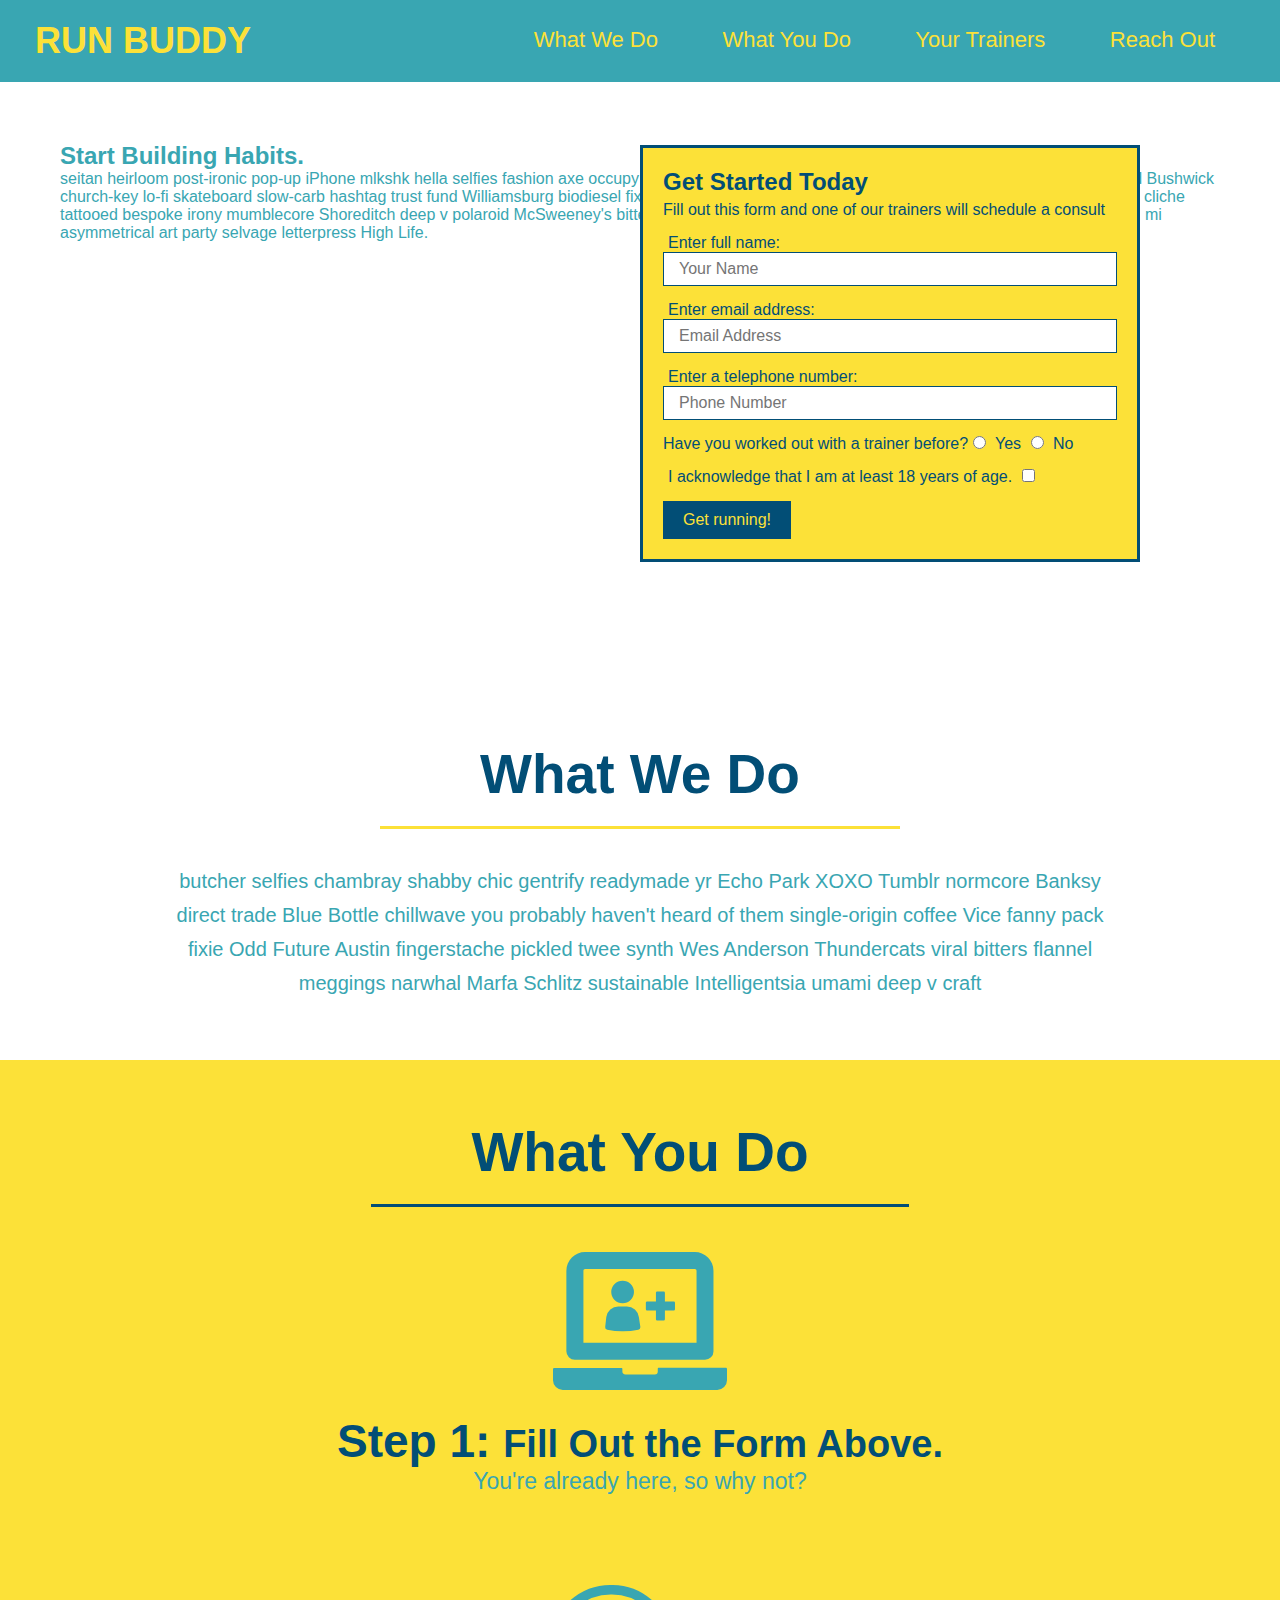
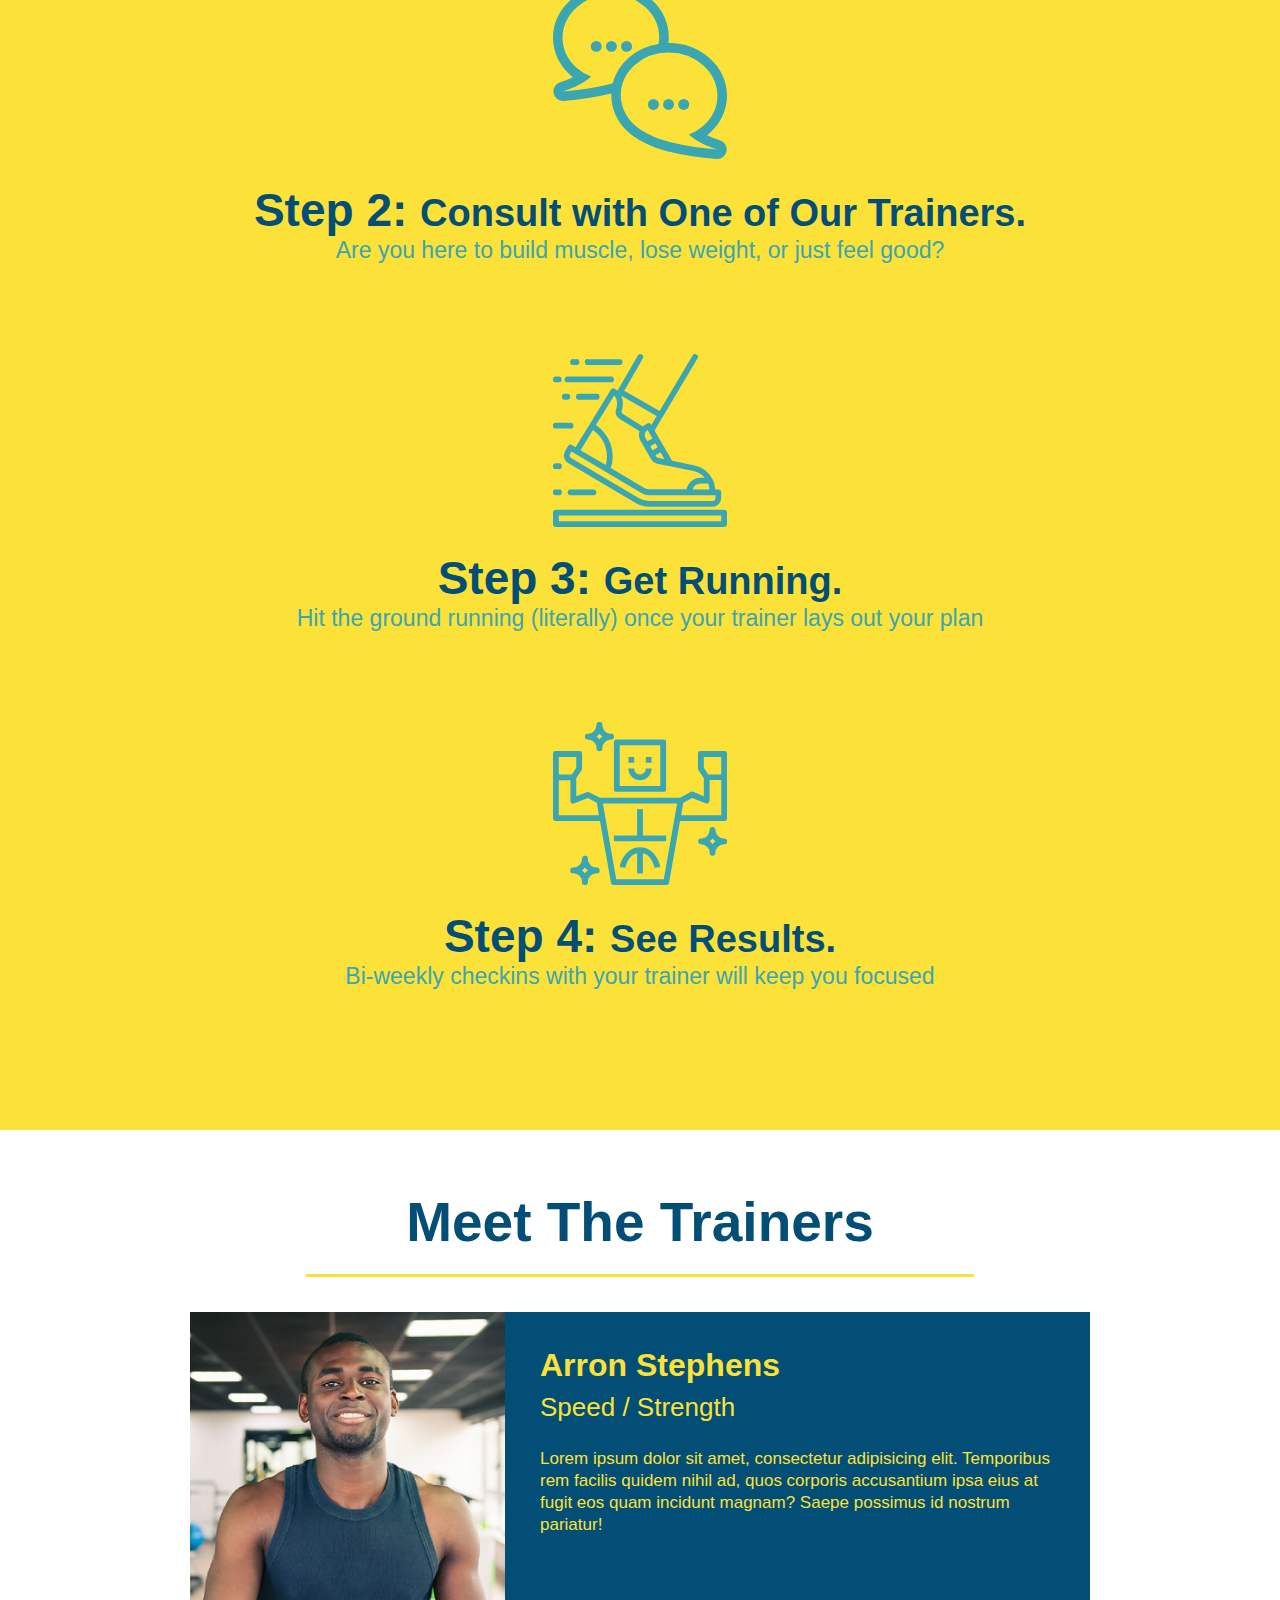
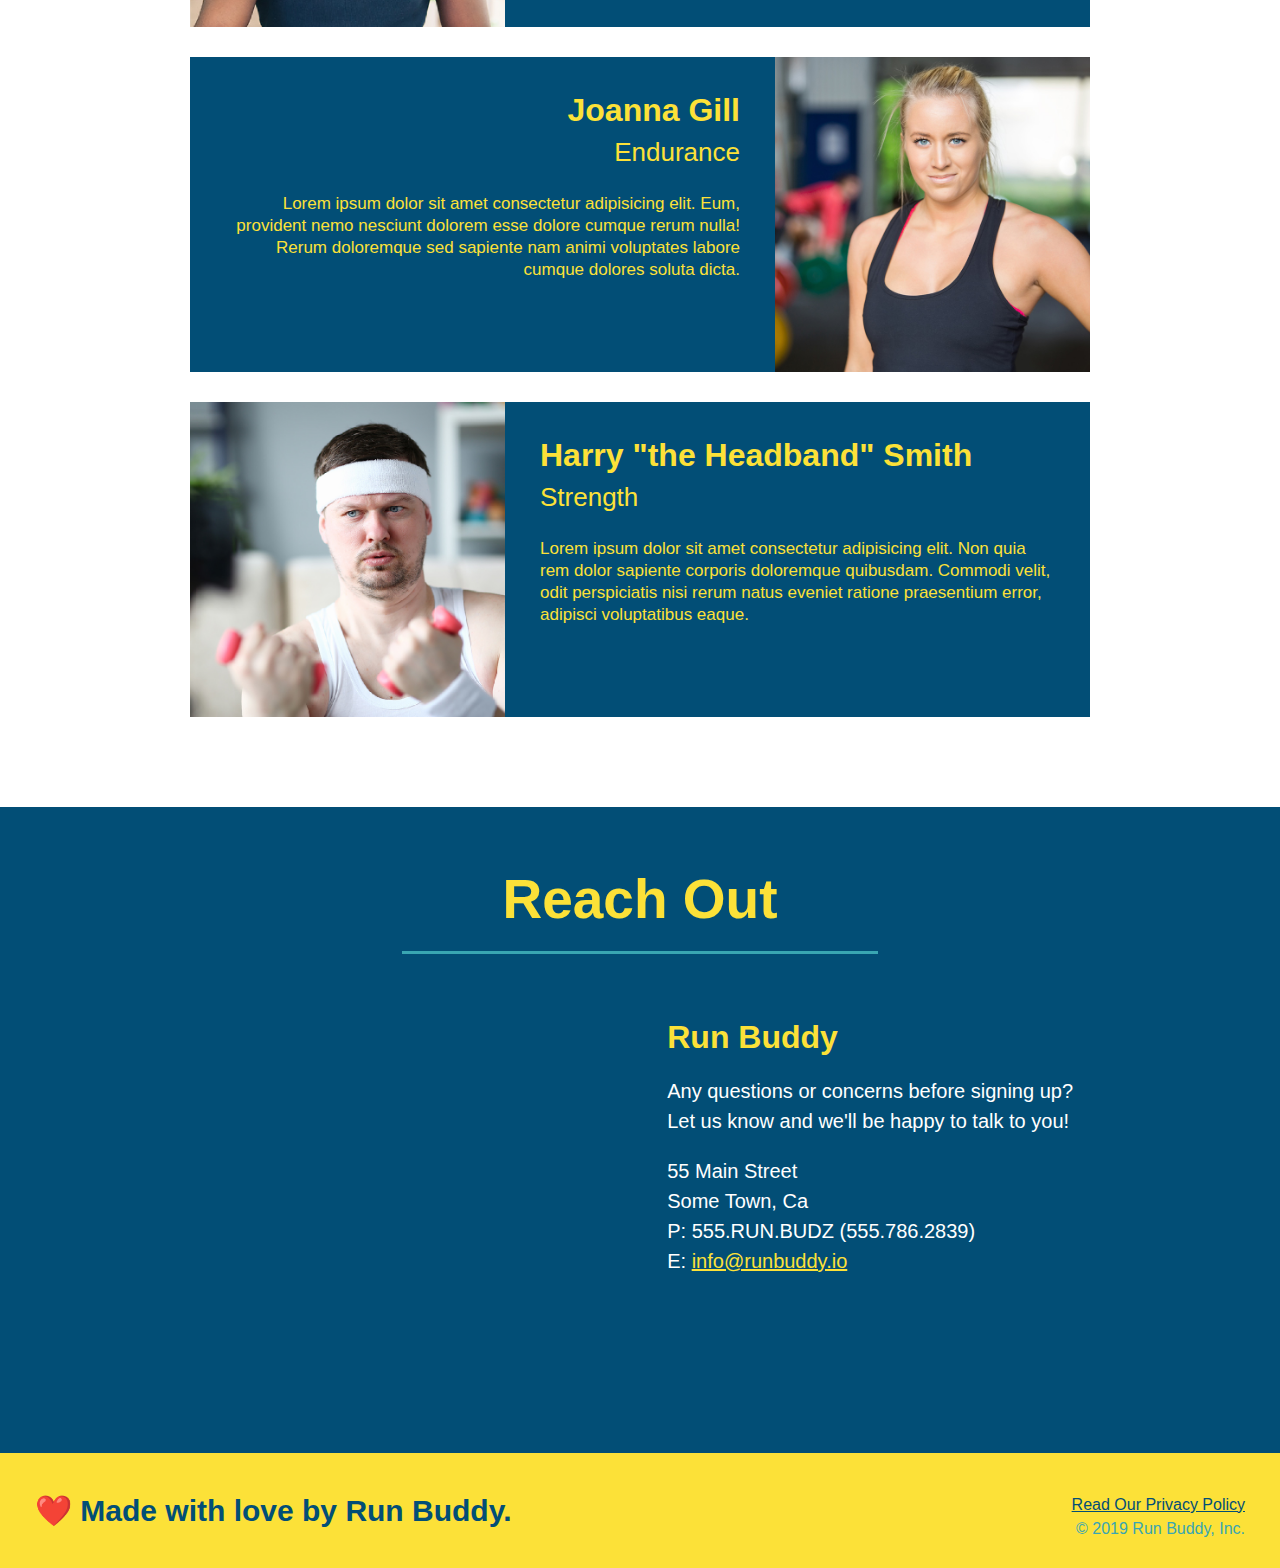
==== index.html @ 597c3895 "add content to hero, replace image" ====
<!DOCTYPE html>
<html lang="eng">
    <head>
        <meta charset="UTF-8" />
        <title>Run Buddy</title>
        <link rel="stylesheet" href="./assets/css/style.css"/>
    </head>
    <body>
        <!-- navigation -->
        <header>
        <h1> 
            <a href="/">RUN BUDDY</a>
        </h1>
        <nav>
            <!--Unordered list element-->
            <ul>
                <!--List item element-->
                <li>
                    <!--Anchor element-->
                    <a href="#what-we-do">What We Do</a>
                </li>
                <li>
                    <a href="#what-you-do">What You Do</a>
                </li>
                <li>
                    <a href="#your-trainers">Your Trainers</a>
                </li>
                <li>
                    <a href="#reach-out">Reach Out</a>
                </li>
            </ul>
        </nav>
        </header>

        <!-- hero/jumbotron -->
        <section class="hero">
            <div class="hero-cta">
                <h2>Start Building Habits.</h2>
                <p>
                  seitan heirloom post-ironic pop-up iPhone mlkshk hella selfies fashion axe occupy readymade put a bird on it messenger bag Wes Anderson Schlitz plaid Bushwick church-key lo-fi skateboard slow-carb hashtag trust fund Williamsburg biodiesel fixie farm-to-table 8-bit banjo XOXO Banksy chillwave bicycle rights retro cliche tattooed bespoke irony mumblecore Shoreditch deep v polaroid McSweeney's bitters cray gentrify tofu Marfa you probably haven't heard of them yr banh mi asymmetrical art party selvage letterpress High Life.
                </p>
            </div>
            <div class="hero-form">
                <h3>Get Started Today</h3>
                <p>Fill out this form and one of our trainers will schedule a consult</p>
                <!-- Add form element -->
                <form>
                    <label for="name">Enter full name:</label>
                    <input type="text" placeholder="Your Name" name="name" id="name" class="form-input"/>
                    
                    <label for="email">Enter email address:</label>
                    <input type="text" placeholder="Email Address" name="email" id="email" class="form-input"/>
                    
                    <label for="phone">Enter a telephone number:</label>
                    <input type="text" placeholder="Phone Number" name="phone" id="phone" class="form-input"/>
                    <p>
                        Have you worked out with a trainer before?
                        <input type="radio" name="trainer-confirm" id="trainer-yes"/>
                        <label for="trainer-yes">Yes</label>
                        
                        <input type="radio" name="trainer-confirm" id="trainer-no"/>
                        <label for="trainer-no">No</label>
                    </p>
                    <p>
                        <label for="checkbox">I acknowledge that I am at least 18 years of age.</label>
                        <input type="checkbox" name="age-confirm" id="checkbox"/>
                    </p>
                      <button type="submit">Get running!</button>
                </form>
            </div>
        </section>
        <!-- end hero -->

        <!-- "what we do" section -->
        <section id="what-we-do" class="intro">
            <h2 class="section-title primary-border">
                What We Do
            </h2>
            <p>
                butcher selfies chambray shabby chic gentrify readymade yr Echo Park XOXO Tumblr normcore Banksy direct trade Blue Bottle chillwave you probably haven't heard of them single-origin coffee Vice fanny pack fixie Odd Future Austin fingerstache pickled twee synth Wes Anderson Thundercats viral bitters flannel meggings narwhal Marfa Schlitz sustainable Intelligentsia umami deep v craft
            </p>
        </section>

        <!-- "what you do" section -->
        <section id="what-you-do" class="steps">
            <h2 class="section-title secodary-border">
                What You Do
            </h2>

            <div>
                <img src="./assets/images/01-04-svgs/step-1.svg" alt=""/>
                <h3>Step 1: <span>Fill Out the Form Above.</span></h3>
                <p>You're already here, so why not?</p>
            </div>

            <div>
                <img src="./assets/images/01-04-svgs/step-2.svg" alt=""/>
                <h3>Step 2: <span>Consult with One of Our Trainers.</span></h3>
                <p>Are you here to build muscle, lose weight, or just feel good?</p>
            </div>

            <div>
                <img src="./assets/images/01-04-svgs/step-3.svg" alt=""/>
                <h3>Step 3: <span>Get Running.</span></h3>
                <p>Hit the ground running (literally) once your trainer lays out your plan</p>
            </div>

            <div>
                <img src="./assets/images/01-04-svgs/step-4.svg" alt=""/>
                <h3>Step 4: <span>See Results.</span></h3>
                <p>Bi-weekly checkins with your trainer will keep you focused</p>
            </div>
        </section>

        <!-- "meet the trainers" section -->
        <section id="your-trainers" class="trainers">
            
            <h2 class="section-title primary-border">
                Meet The Trainers
            </h2>

            <!-- first trainer bio -->
            <article class="trainer">
                <img src="./assets/images/01-05-trainers/trainer-1.jpg" alt="Arron Stephens in his workout clothes, ready to pump iron" />
                <div class="trainer-bio text-left">
                    <h3>Arron Stephens</h3>
                    <h4>Speed / Strength</h4>
                    <p>
                        Lorem ipsum dolor sit amet, consectetur adipisicing elit. Temporibus rem facilis quidem nihil ad, quos corporis accusantium ipsa eius at fugit eos quam incidunt magnam? Saepe possimus id nostrum pariatur!
                    </p>
                </div>
            </article>

            <!-- second trainer bio-->
            <article class="trainer">
                <div class="trainer-bio text-right">
                    <h3>Joanna Gill</h3>
                    <h4>Endurance</h4>
                    <p>
                        Lorem ipsum dolor sit amet consectetur adipisicing elit. Eum, provident nemo nesciunt dolorem esse dolore cumque rerum nulla! Rerum doloremque sed sapiente nam animi voluptates labore cumque dolores soluta dicta.
                    </p>
                </div>
                <img src="./assets/images/01-05-trainers/trainer-2.jpg" alt="Joanna Gill cooling off after a workout" />
            </article>

            <!-- third trainer bio-->
            <article class="trainer">
                <img src="./assets/images/01-05-trainers/trainer-3.jpg" alt="Harry Smith wearing a headband and lifting comically small pink weights" />
                <div class="trainer-bio text-left">
                    <h3>Harry "the Headband" Smith</h3>
                    <h4>Strength</h4>
                    <p>
                        Lorem ipsum dolor sit amet consectetur adipisicing elit. Non quia rem dolor sapiente corporis doloremque quibusdam. Commodi velit, odit perspiciatis nisi rerum natus eveniet ratione praesentium error, adipisci voluptatibus eaque.
                    </p>
                </div>
            </article>

        </section>

        <!-- "reach out" section -->
        <section id="reach-out" class="contact">
            <h2 class="section-title secondary-border">Reach Out</h2>
            <div class="contact-info">
                <iframe 
                src="https://www.google.com/maps/embed?pb=!1m18!1m12!1m3!1d3265.8985116936888!2d-80.84143798516685!3d35.05927637143769!2m3!1f0!2f0!3f0!3m2!1i1024!2i768!4f13.1!3m3!1m2!1s0x88569d31c56a890f%3A0x2d25e551223af64e!2sCredit%20Karma%20Inc!5e0!3m2!1sen!2sus!4v1643428596920!5m2!1sen!2sus"
                style="border:0;"
                allowfullscreen="" 
                loading="lazy">
                </iframe>
            <div> 
                <h3>Run Buddy</h3>
                <p>
                    Any questions or concerns before signing up?
                    <br/>
                    Let us know and we'll be happy to talk to you!
                </p>
                <address>
                    55 Main Street <br/>
                    Some Town, Ca <br/>
                    P: 555.RUN.BUDZ (555.786.2839) <br/>
                    E: <a href="mailto:info@runbuddy.io">info@runbuddy.io</a>
                </address>
            </div>
            </div>
        </section>

        <!-- footer -->
        <footer>
            <h2>❤️ Made with love by Run Buddy.</h2>
            <div>
                <a href="./privacy-policy.html">Read Our Privacy Policy</a><br/>
                &copy; 2019 Run Buddy, Inc.
            </div>
        </footer>
        
    </body>
</html>
---- assets/css/style.css ----
* {
  margin: 0;
  padding: 0;
  box-sizing: border-box;
}

body {
  /* more on this crazy alphanumerical value in a minute! */
  color: #39a6b2;
  font-family: Helvetica, Arial, sans-serif;
}

/* apply styles to <header> */
header {
  padding: 20px 35px;
  background-color: #39a6b2;
}
header h1 {
  font-weight: bold;
  font-size: 36px;
  color: #fce138;
  margin: 0;
  display: inline;
}
header a {
  text-decoration: none;
  color: #fce138;
}
header nav {
  float: right;
  margin: 7px 0;
}
header nav ul li {
  display: inline;
}
header nav ul li a {
  margin: 0 30px;
  font-weight: lighter;
  font-size: 22px;
}

footer {
  background: #fce138;
  width: 100%;
  padding: 40px 35px;
}
footer h2 {
  display: inline;
  color: #024e76;
  font-size: 30px;
  margin: 0;
}
footer div {
  float: right;
  line-height: 1.5;
  text-align: right;
}
footer a {
  color: #024e76;
}

section {
  padding: 60px;
}

/* Hero Style Start */
.hero {
  background-image: url("/Users/alondrareyes/Desktop/DEVELOPER/projects/run-buddy/assets/images/hero-bg.jpeg");
  height: 600px;
  background-size: cover;
  background-position: center;
  position: relative;
}
/* Hero Style End */

.hero-form {
  border: 3px solid #024e76;
  background-color: #fce138;
  padding: 20px;
  width: 500px;
  color: #024e76;
  position: absolute;
  bottom: 120px;
  right: 140px;
}
.hero-form h3 {
  font-size: 24px;
  margin: 0;
}
.hero-form p {
  margin: 5px 0 15px 0;
}
.form-input {
  border: 1px solid #024e76;
  display: block;
  padding: 7px 15px;
  font-size: 16px;
  color: #024e76;
  width: 100%;
  margin-bottom: 15px;
}
.hero-form label {
  margin: 0 5px;
}
.hero-form button {
  color: #fce138;
  background-color: #024e76;
  border: none;
  padding: 10px 20px;
  font-size: 16px;
}

.intro {
  text-align: center;
}
.intro p {
  line-height: 1.7;
  color: #39a6b2;
  width: 80%;
  font-size: 20px;
  margin: 0 auto;
}

.steps {
  text-align: center;
  background: #fce138;
}
.steps div {
  margin-bottom: 80px;
}
.steps img {
  width: 15%;
  margin: 10px 0;
}
.steps h3 {
  color: #024e76;
  font-size:46px;
  margin-top: 10px;
}
.steps p {
  color: #39a6b2;
  font-size: 23px;
}
.steps span {
  font-size: 38px;
}

.section-title {
  font-size: 55px;
  color: #024e76;
  margin-bottom: 35px;
  padding: 0 100px 20px 100px;
  display: inline-block;
  border-bottom: 3px solid;
}
.primary-border {
  border-color: #fce138;
}
.secondary-border {
  border-color: #39a6b2;
}

.trainers {
  text-align: center;
}
.trainer {
  width: 900px;
  margin: 0 auto 30px auto;
  background: #024e76;
  color: #fce138;
  overflow: auto;
}
.trainer img {
  width: 35%;
  float: left;
}
.trainer-bio {
  padding: 35px;
  float: left;
  width: 65%;
}
.trainer-bio h3 {
  font-size: 32px;
  margin-bottom: 8px;
}
.trainer-bio h4 {
  font-weight: lighter;
  font-size: 26px;
  margin-bottom: 25px;
}
.trainer-bio p {
  font-size: 17px;
  line-height: 1.3;
}

/* Reach out Styles Start */
.contact {
  text-align: center;
  background: #024e76;
}
.contact h2 {
  color: #fce138;
}
.contact-info iframe {
  width: 400px;
  height: 400px;
}
.contact-info div {
  width: 410px;
  display: inline-block;
  vertical-align: top;
  text-align: left;
  margin: 30px 0 0 60px;
  color: white;
}
.contact-info h3 {
  color: #fce138;
  font-size: 32px;
}
.contact-info p, 
.contact-info address {
  margin: 20px 0;
  line-height: 1.5;
  font-size: 20px;
  font-style: normal;
}
.contact-info a {
  color: #fce138;
}
/* Reach out styles end */

.text-left {
  text-align: left;
}
.text-right {
  text-align: right;
}
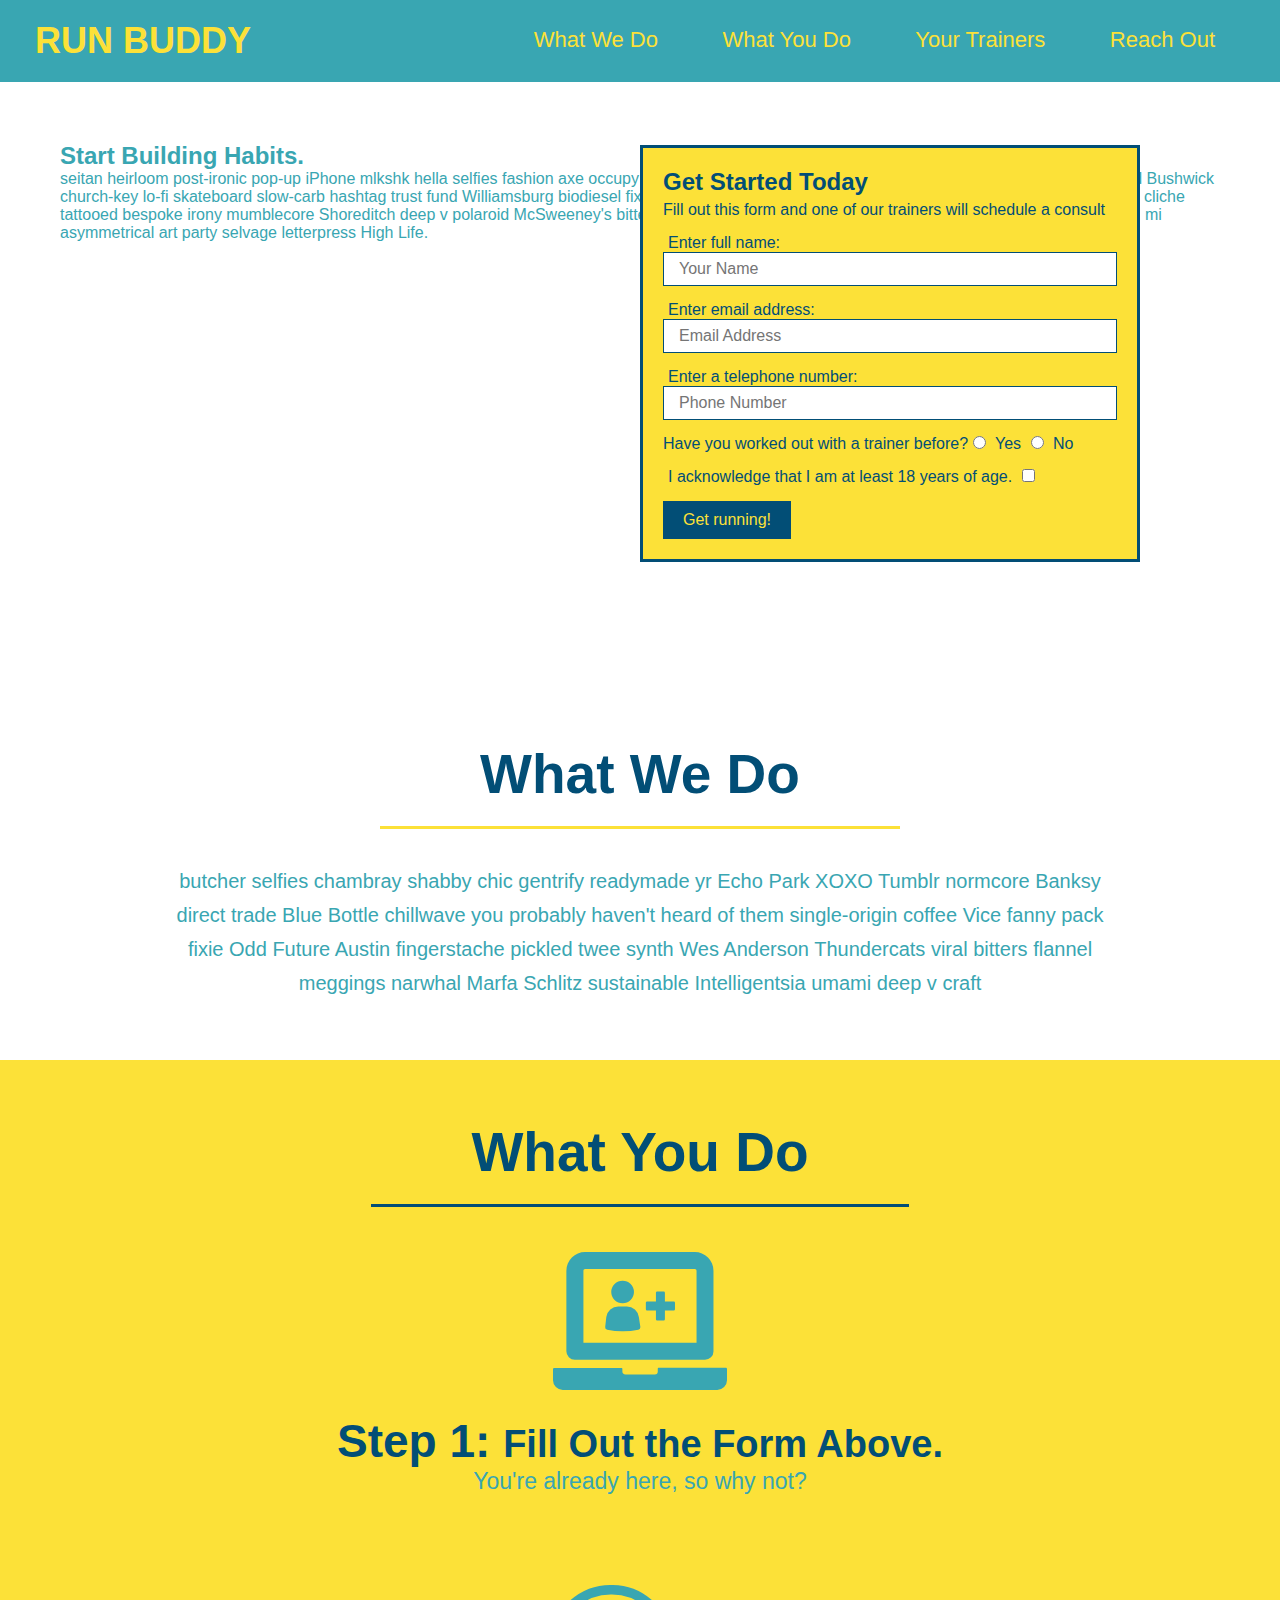
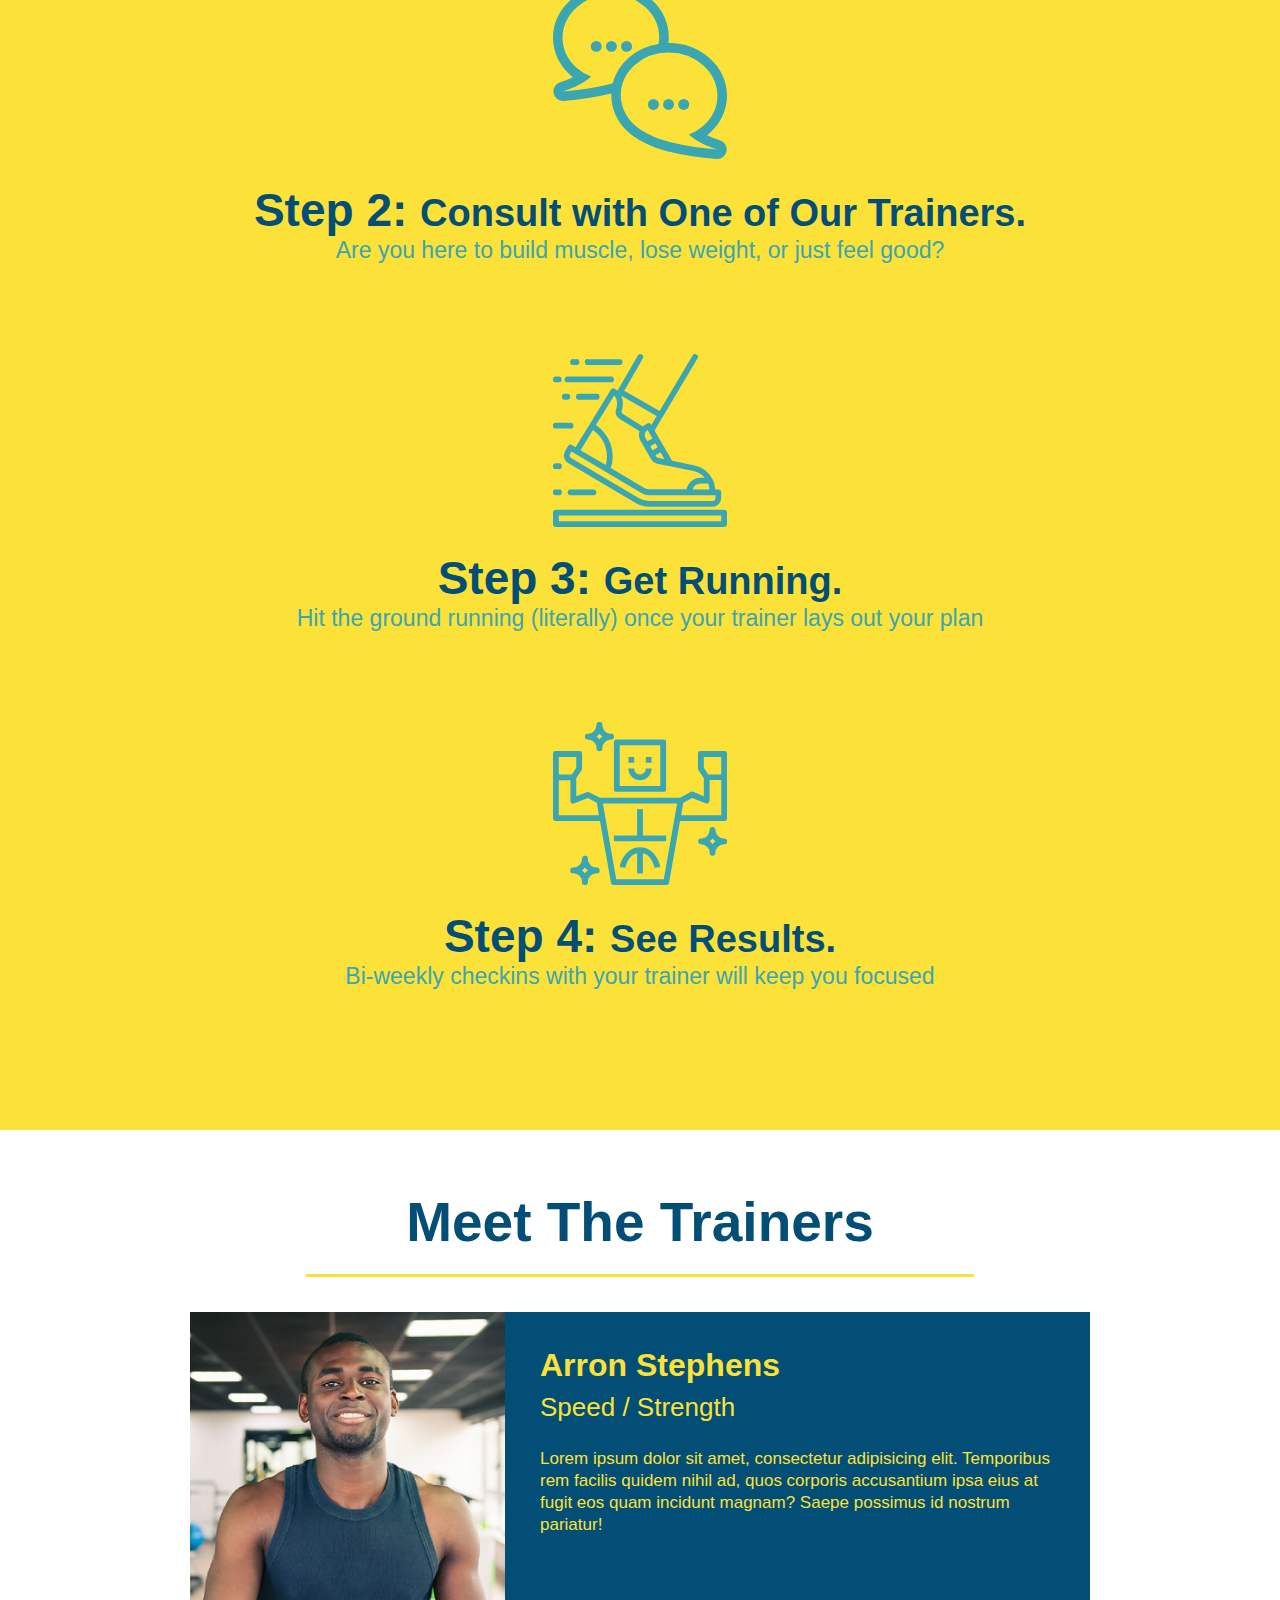
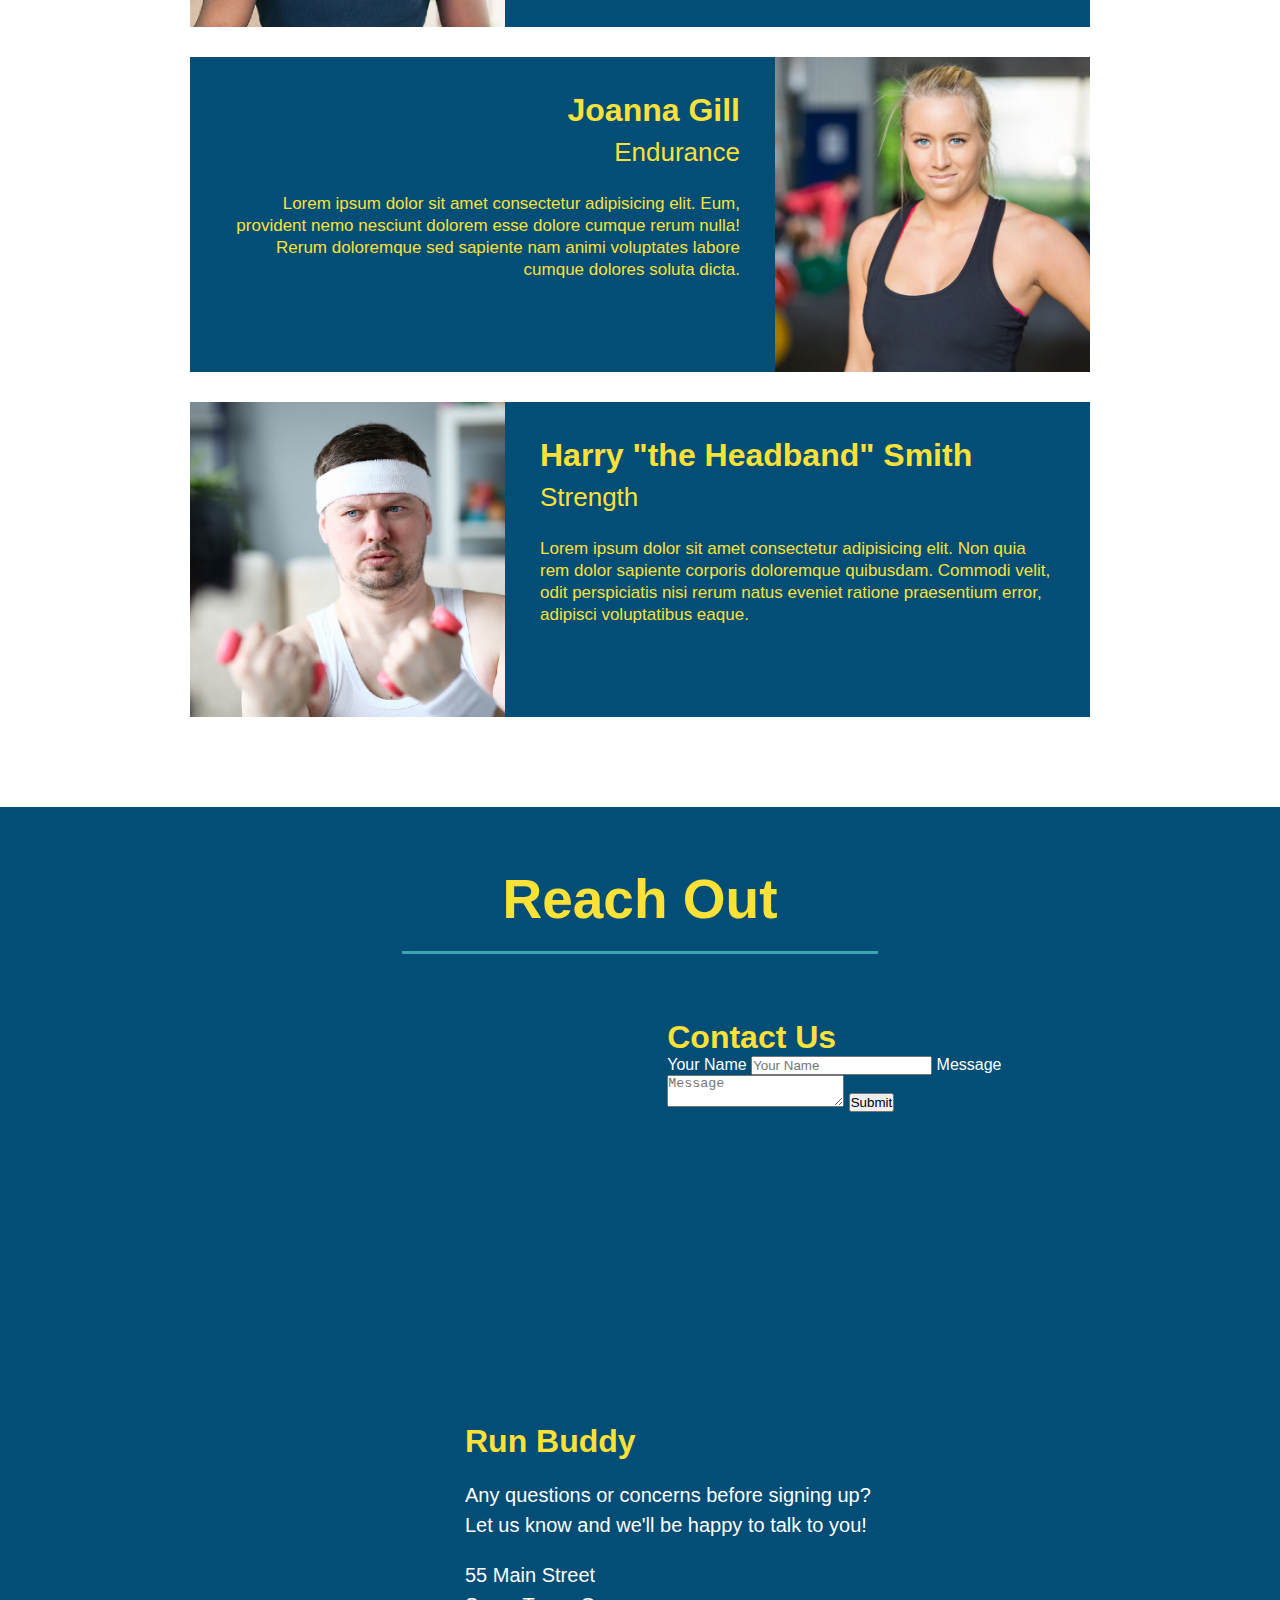
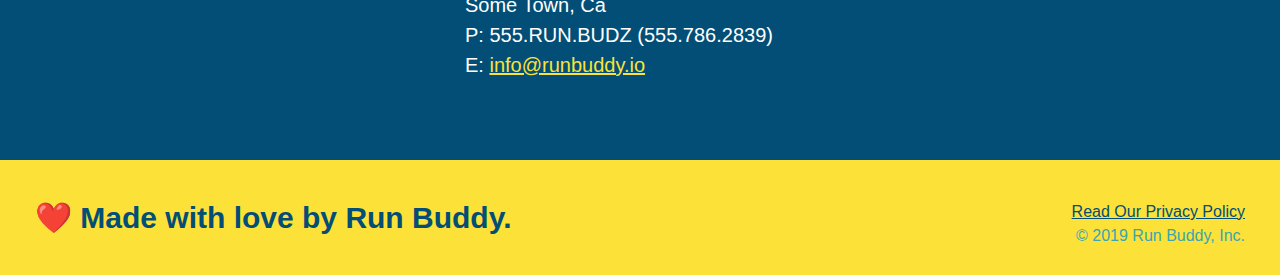
==== commit 23419636: "add contact form" ====
--- a/index.html
+++ b/index.html
@@ -167,6 +167,18 @@
                 allowfullscreen="" 
                 loading="lazy">
                 </iframe>
+                <div class="contact-form">
+                    <h3>Contact Us</h3>
+                    <form>
+                       <label for="contact-name">Your Name</label>
+                       <input type="text" id="contact-name" placeholder="Your Name" />
+                  
+                       <label for="contact-message">Message</label>
+                       <textarea id="contact-message" placeholder="Message"></textarea>
+                  
+                       <button type="submit">Submit</button>
+                      </form>
+                </div>
             <div> 
                 <h3>Run Buddy</h3>
                 <p>
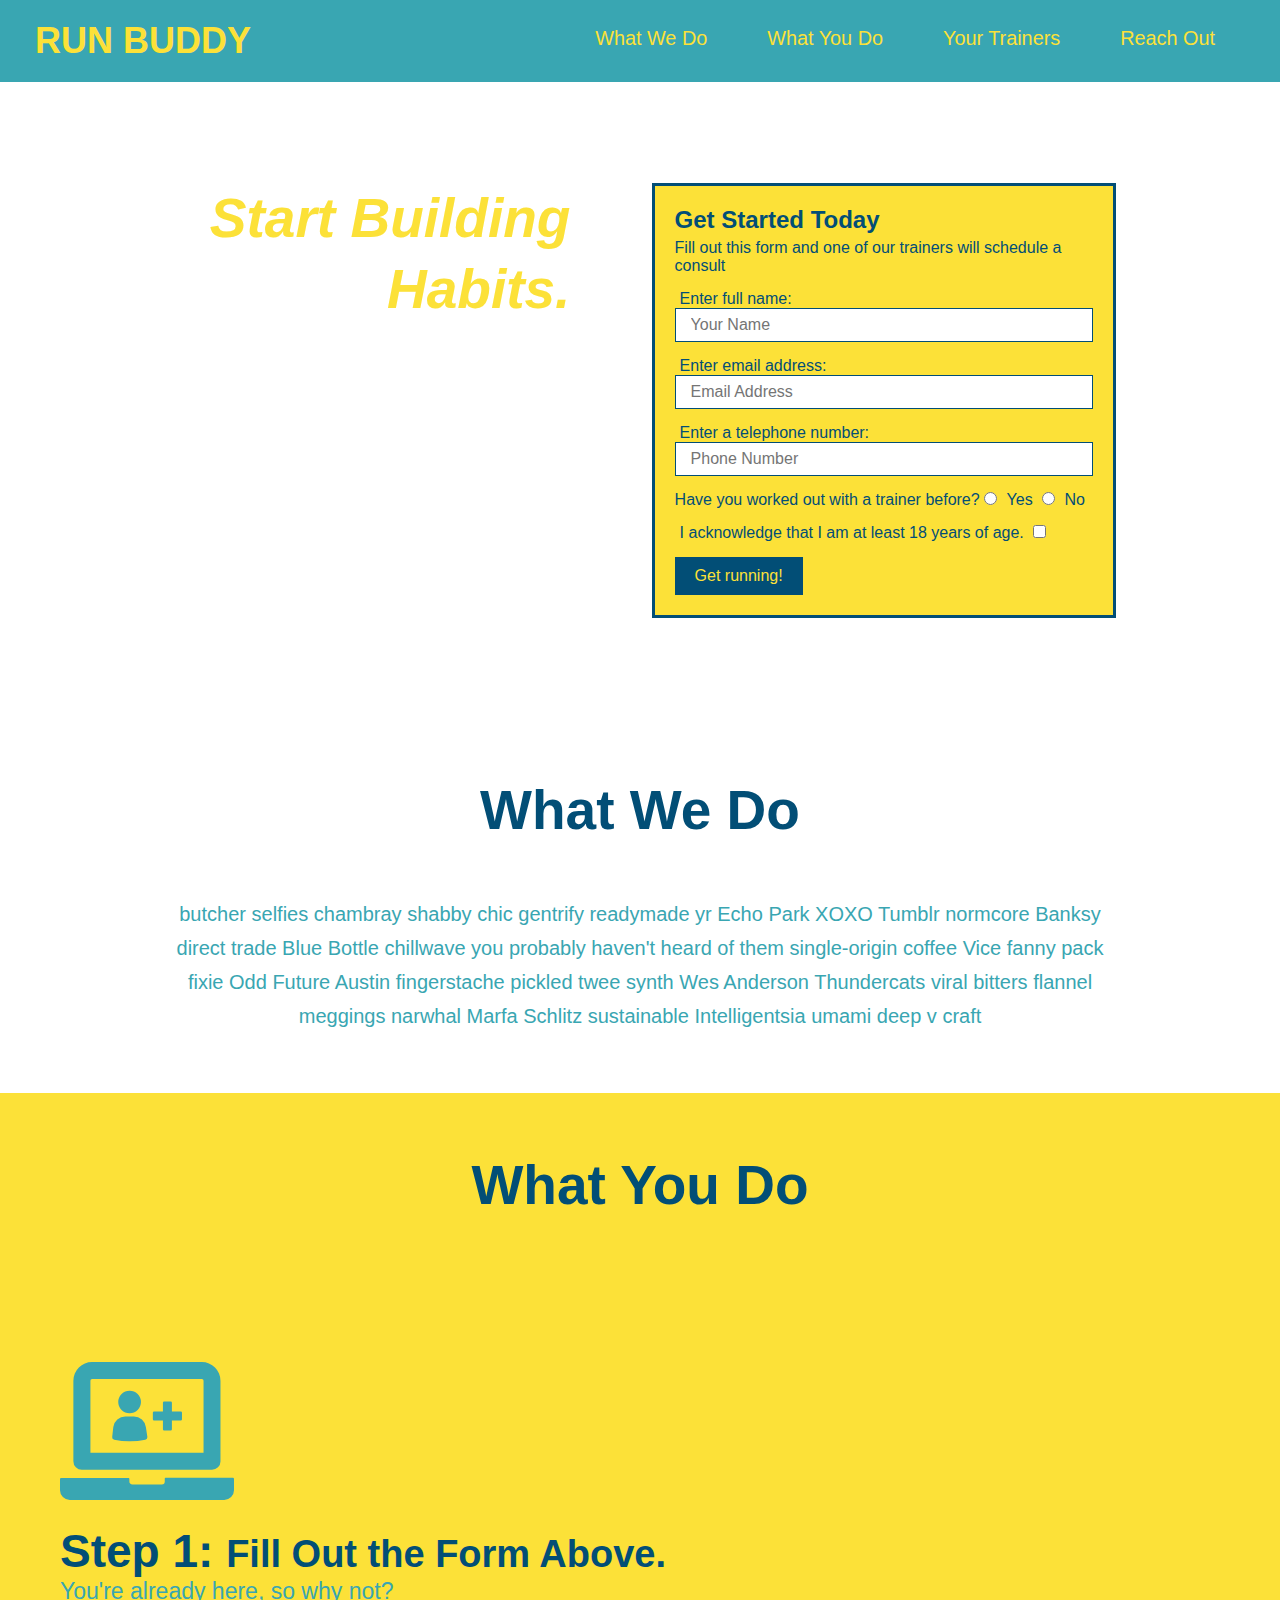
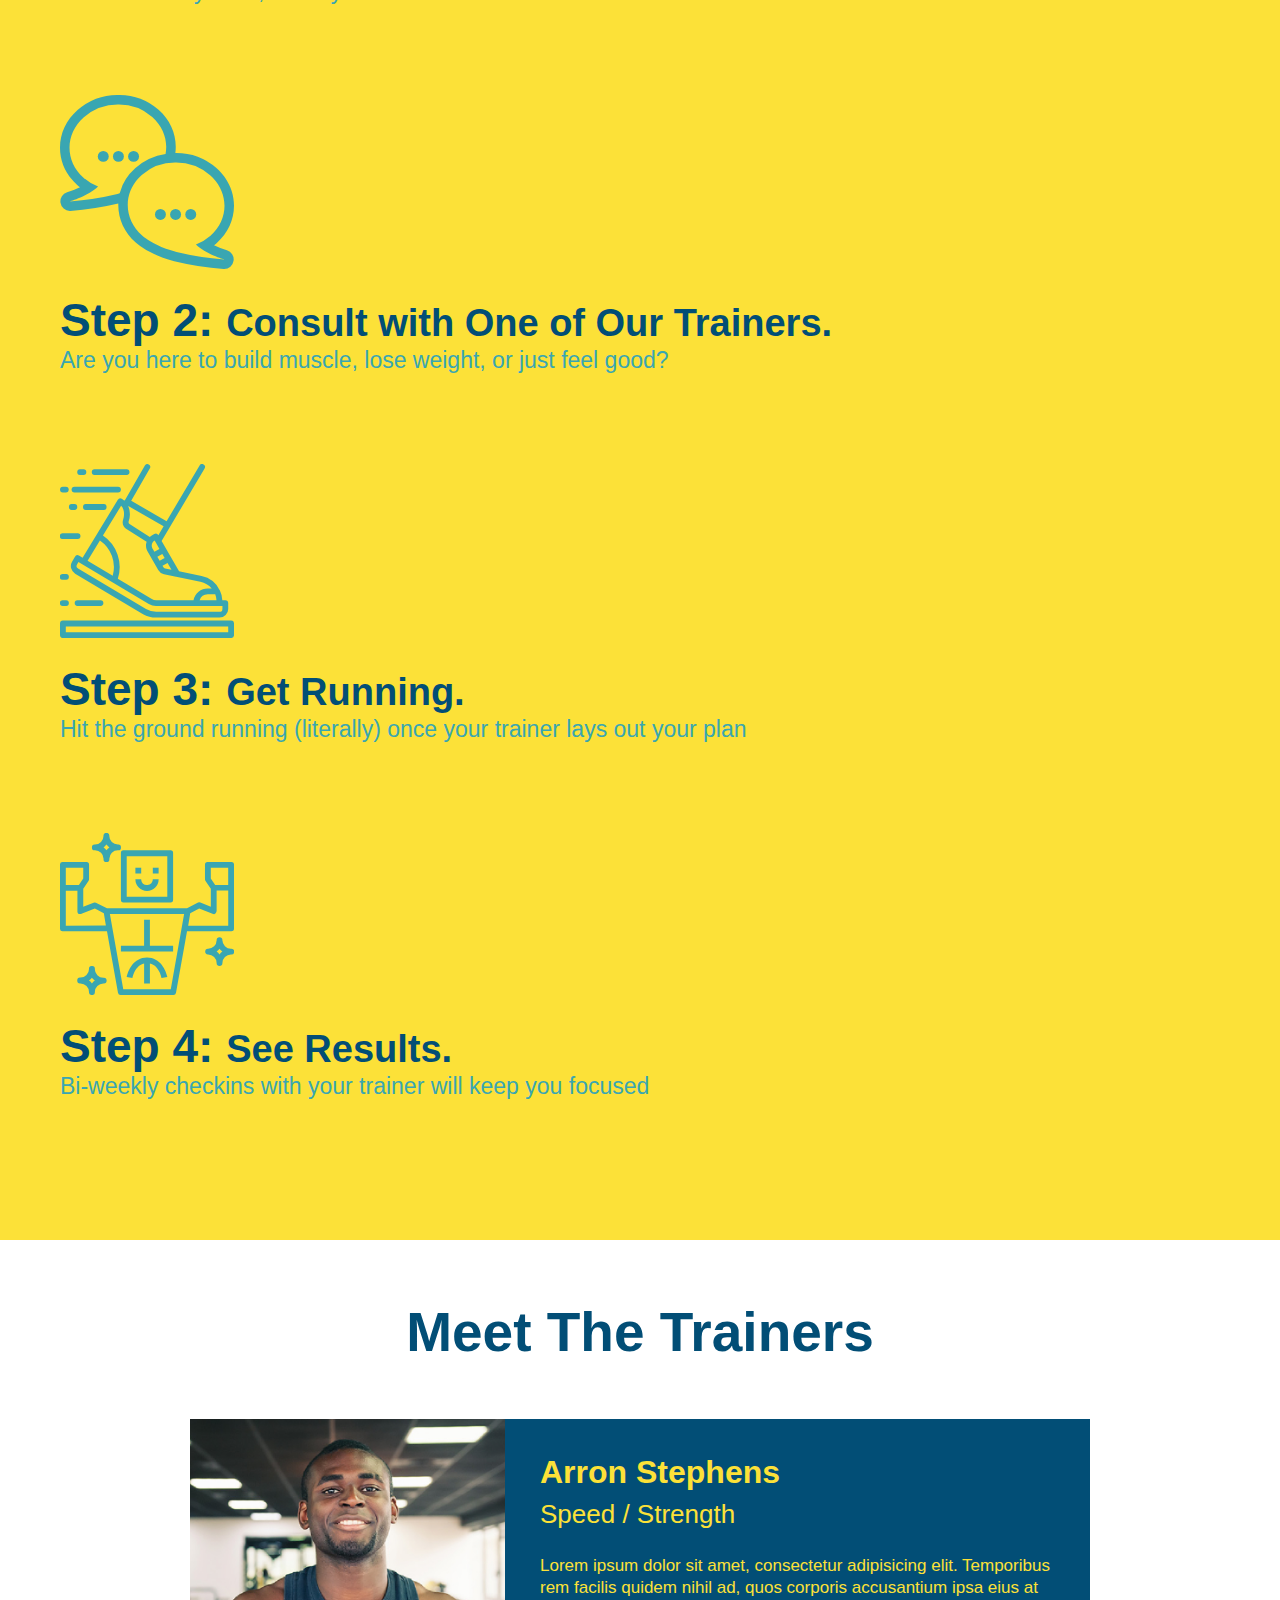
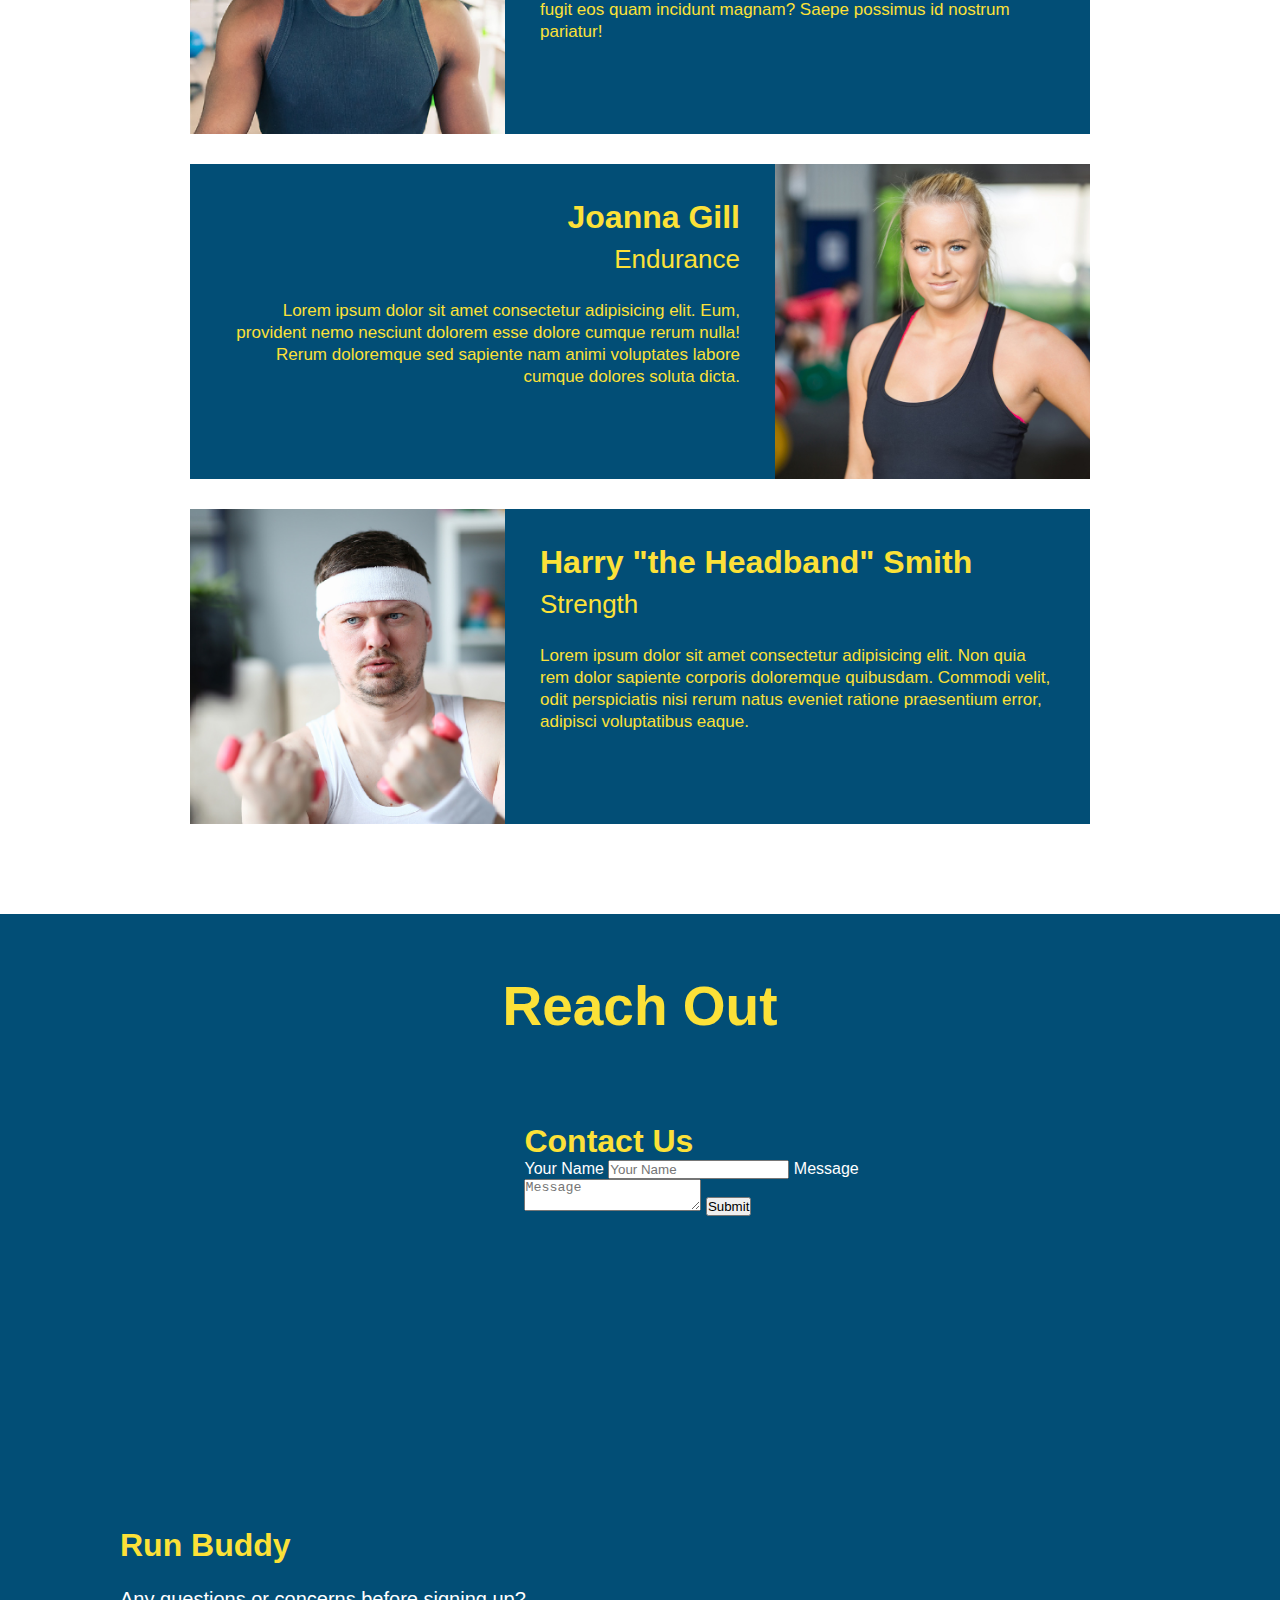
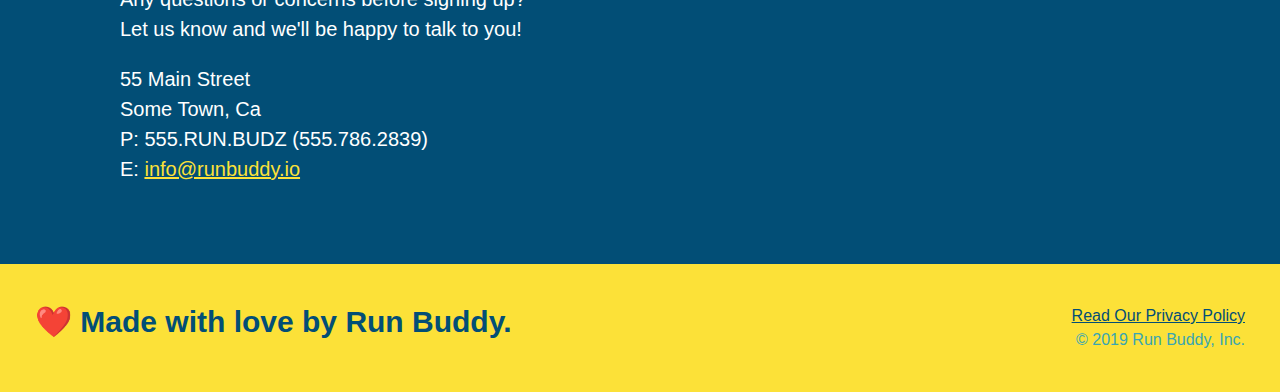
==== commit 82b57501: "add flexbox to What We Do section" ====
--- a/index.html
+++ b/index.html
@@ -73,19 +73,28 @@
 
         <!-- "what we do" section -->
         <section id="what-we-do" class="intro">
-            <h2 class="section-title primary-border">
-                What We Do
-            </h2>
-            <p>
-                butcher selfies chambray shabby chic gentrify readymade yr Echo Park XOXO Tumblr normcore Banksy direct trade Blue Bottle chillwave you probably haven't heard of them single-origin coffee Vice fanny pack fixie Odd Future Austin fingerstache pickled twee synth Wes Anderson Thundercats viral bitters flannel meggings narwhal Marfa Schlitz sustainable Intelligentsia umami deep v craft
-            </p>
+            <!-- Wrap every h2 with a class of "section-title" in this div! -->
+            <div class="flex-row">
+                <h2 class="section-title primary-border">
+                    What We Do
+                </h2>
+            </div>
+
+            <div class="flex-row">
+                <p>
+                 butcher selfies chambray shabby chic gentrify readymade yr Echo Park XOXO Tumblr normcore Banksy direct trade Blue Bottle chillwave you probably haven't heard of them single-origin coffee Vice fanny pack fixie Odd Future Austin fingerstache pickled twee synth Wes Anderson Thundercats viral bitters flannel meggings narwhal Marfa Schlitz sustainable Intelligentsia umami deep v craft
+                </p>
+            </div>    
         </section>
 
         <!-- "what you do" section -->
         <section id="what-you-do" class="steps">
-            <h2 class="section-title secodary-border">
-                What You Do
-            </h2>
+            <!-- Wrap every h2 with a class of "section-title" in this div! -->
+            <div class="flex-row">
+                <h2 class="section-title secodary-border">
+                    What You Do
+                </h2>
+            </div>
 
             <div>
                 <img src="./assets/images/01-04-svgs/step-1.svg" alt=""/>
@@ -114,10 +123,12 @@
 
         <!-- "meet the trainers" section -->
         <section id="your-trainers" class="trainers">
-            
-            <h2 class="section-title primary-border">
-                Meet The Trainers
-            </h2>
+            <!-- Wrap every h2 with a class of "section-title" in this div! -->
+            <div class="flex-row">
+                <h2 class="section-title primary-border">
+                    Meet The Trainers
+                </h2>
+            </div>
 
             <!-- first trainer bio -->
             <article class="trainer">
--- a/assets/css/style.css
+++ b/assets/css/style.css
@@ -14,44 +14,50 @@
 header {
   padding: 20px 35px;
   background-color: #39a6b2;
+  display: flex;
+  justify-content: space-between;
+  flex-wrap:wrap;
 }
 header h1 {
   font-weight: bold;
   font-size: 36px;
   color: #fce138;
   margin: 0;
-  display: inline;
 }
 header a {
   text-decoration: none;
   color: #fce138;
 }
 header nav {
-  float: right;
   margin: 7px 0;
 }
-header nav ul li {
-  display: inline;
+header nav ul {
+  display: flex;
+  flex-wrap: wrap;
+  justify-content: space-between;
+  align-items: center;
+  list-style: none;
 }
 header nav ul li a {
   margin: 0 30px;
   font-weight: lighter;
-  font-size: 22px;
+  font-size: 1.55vw;
 }
 
 footer {
   background: #fce138;
   width: 100%;
   padding: 40px 35px;
+  display: flex;
+  justify-content: space-between;
+  flex-wrap: wrap;
 }
 footer h2 {
-  display: inline;
   color: #024e76;
   font-size: 30px;
   margin: 0;
 }
 footer div {
-  float: right;
   line-height: 1.5;
   text-align: right;
 }
@@ -66,22 +72,34 @@
 /* Hero Style Start */
 .hero {
   background-image: url("/Users/alondrareyes/Desktop/DEVELOPER/projects/run-buddy/assets/images/hero-bg.jpeg");
-  height: 600px;
   background-size: cover;
   background-position: center;
-  position: relative;
+  display: flex;
+  justify-content: center;
+  flex-wrap: wrap;
 }
 /* Hero Style End */
 
+.hero-cta {
+  width: 35%;
+  text-align: right;
+  margin: 3.5%;
+  color: #fff;
+  font-size: 18px;
+  line-height: 1.3;
+}
+.hero-cta h2 {
+  font-style: italic;
+  font-size: 55px;
+  color: #fce138;
+}
 .hero-form {
   border: 3px solid #024e76;
   background-color: #fce138;
   padding: 20px;
-  width: 500px;
-  color: #024e76;
-  position: absolute;
-  bottom: 120px;
-  right: 140px;
+  color: #024e76;
+  width: 40%;
+  margin: 3.5%;
 }
 .hero-form h3 {
   font-size: 24px;
@@ -110,19 +128,16 @@
   font-size: 16px;
 }
 
-.intro {
-  text-align: center;
-}
 .intro p {
   line-height: 1.7;
   color: #39a6b2;
   width: 80%;
   font-size: 20px;
   margin: 0 auto;
+  text-align: center;
 }
 
 .steps {
-  text-align: center;
   background: #fce138;
 }
 .steps div {
@@ -149,9 +164,10 @@
   font-size: 55px;
   color: #024e76;
   margin-bottom: 35px;
-  padding: 0 100px 20px 100px;
-  display: inline-block;
-  border-bottom: 3px solid;
+  padding-bottom: 20px;
+  text-align: center;
+  margin: 0 auto 35px auto;
+  width: 50%;
 }
 .primary-border {
   border-color: #fce138;
@@ -161,7 +177,7 @@
 }
 
 .trainers {
-  text-align: center;
+
 }
 .trainer {
   width: 900px;
@@ -195,7 +211,6 @@
 
 /* Reach out Styles Start */
 .contact {
-  text-align: center;
   background: #024e76;
 }
 .contact h2 {
@@ -234,4 +249,7 @@
 }
 .text-right {
   text-align: right;
+}
+.flex-row {
+  display: flex;
 }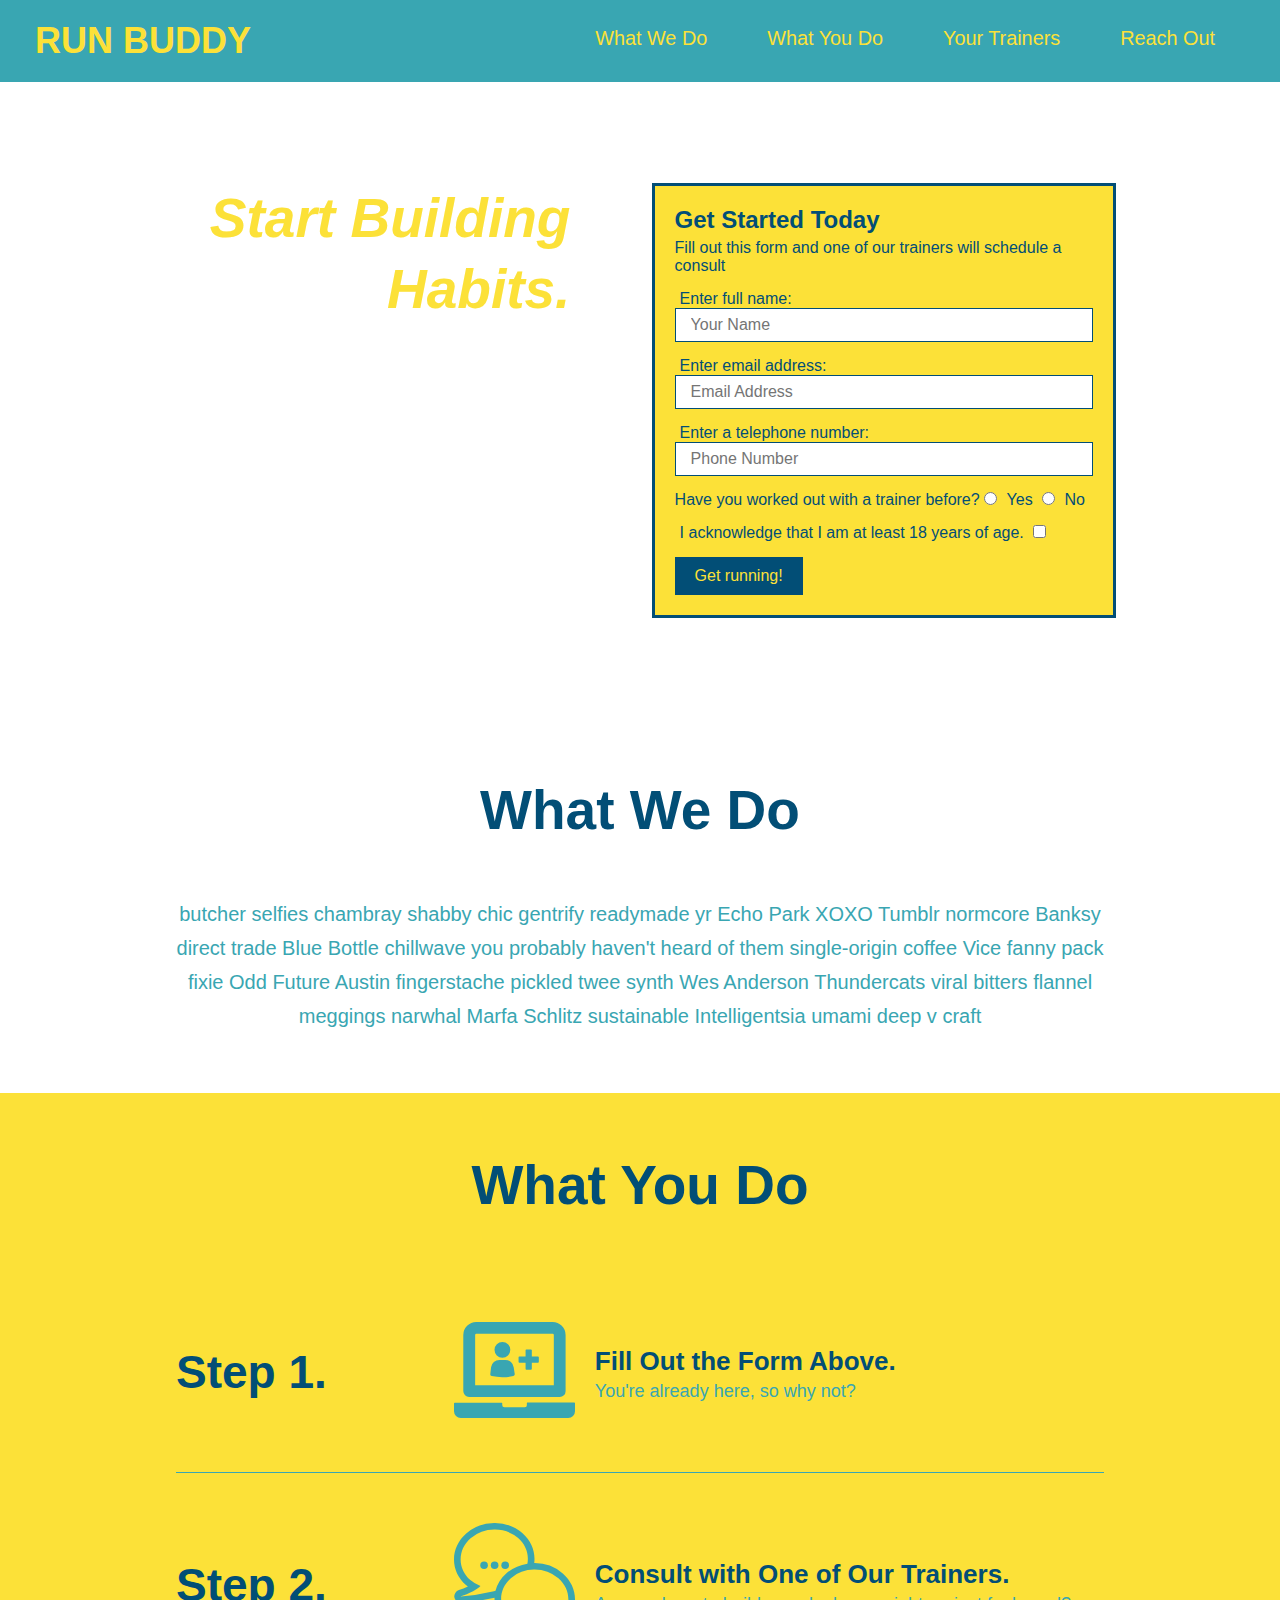
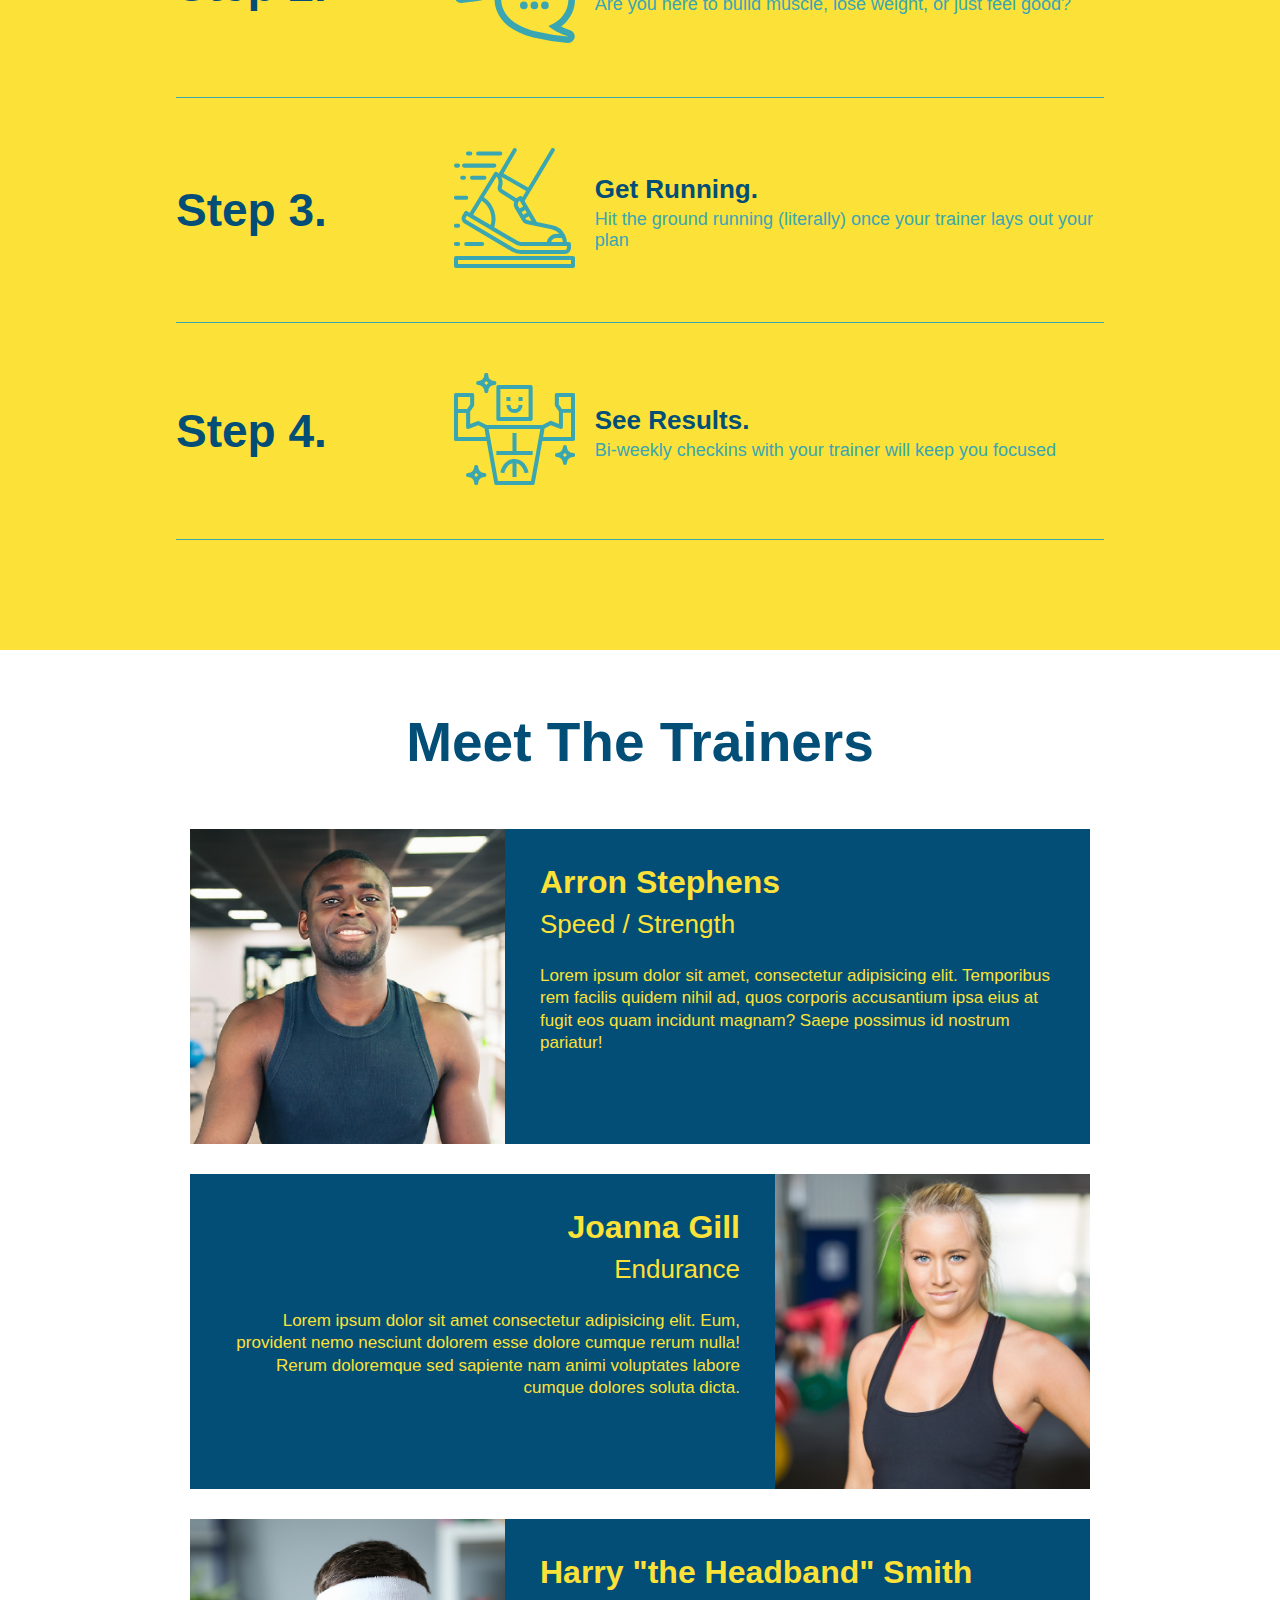
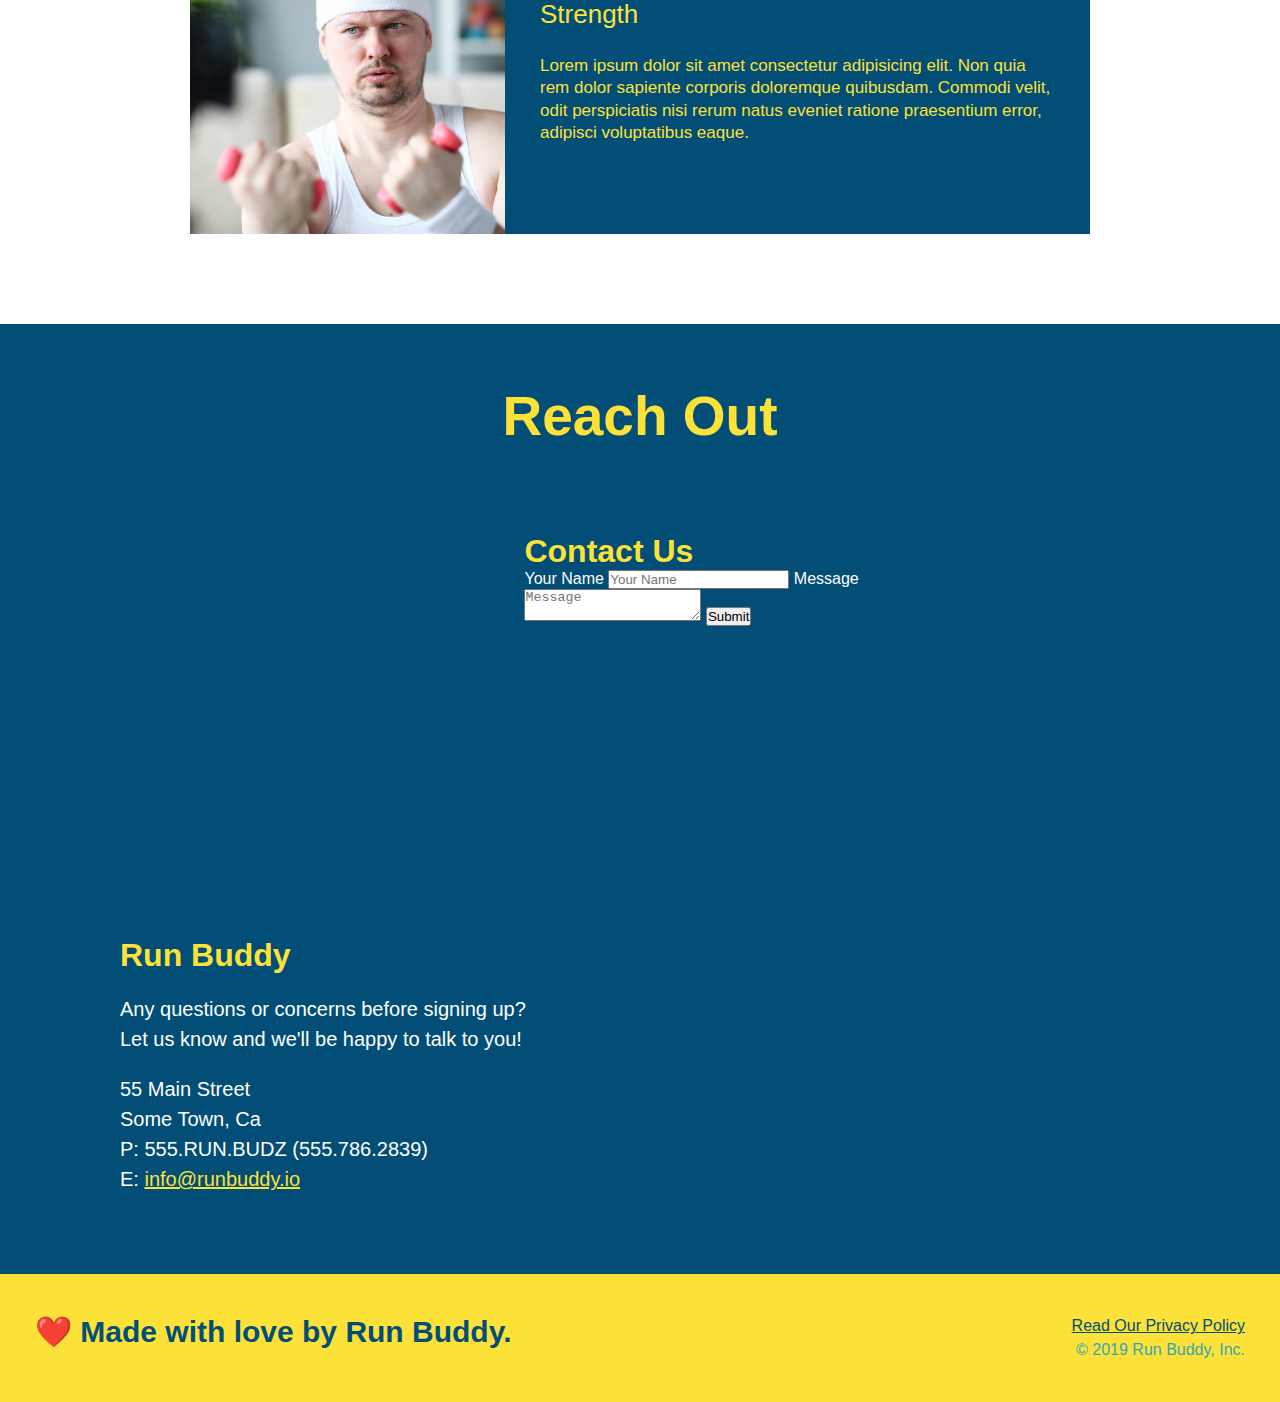
==== commit c2009bfb: "add flexbox to the steps" ====
--- a/index.html
+++ b/index.html
@@ -96,28 +96,56 @@
                 </h2>
             </div>
 
-            <div>
-                <img src="./assets/images/01-04-svgs/step-1.svg" alt=""/>
-                <h3>Step 1: <span>Fill Out the Form Above.</span></h3>
-                <p>You're already here, so why not?</p>
-            </div>
-
-            <div>
-                <img src="./assets/images/01-04-svgs/step-2.svg" alt=""/>
-                <h3>Step 2: <span>Consult with One of Our Trainers.</span></h3>
-                <p>Are you here to build muscle, lose weight, or just feel good?</p>
-            </div>
-
-            <div>
-                <img src="./assets/images/01-04-svgs/step-3.svg" alt=""/>
-                <h3>Step 3: <span>Get Running.</span></h3>
-                <p>Hit the ground running (literally) once your trainer lays out your plan</p>
-            </div>
-
-            <div>
-                <img src="./assets/images/01-04-svgs/step-4.svg" alt=""/>
-                <h3>Step 4: <span>See Results.</span></h3>
-                <p>Bi-weekly checkins with your trainer will keep you focused</p>
+            <div class="step">
+                <h3>Step 1.</h3>
+                <div class="step-info">
+                    <div class="step-img">
+                        <img src="./assets/images/01-04-svgs/step-1.svg" alt=""/>
+                    </div>
+                    <div class="step-text">
+                        <h4>Fill Out the Form Above.</h4>
+                        <p>You're already here, so why not?</p>
+                    </div>  
+                </div>    
+            </div>
+
+            <div class="step">
+                <h3>Step 2.</h3>
+                <div class="step-info">
+                    <div class="step-img">
+                        <img src="./assets/images/01-04-svgs/step-2.svg" alt=""/>
+                    </div>  
+                    <div class="step-text"> 
+                        <h4>Consult with One of Our Trainers.</h4>
+                        <p>Are you here to build muscle, lose weight, or just feel good?</p>
+                    </div>
+                </div> 
+            </div>
+
+            <div class="step">
+                <h3>Step 3.</h3>
+                <div class="step-info">
+                    <div class="step-img">
+                        <img src="./assets/images/01-04-svgs/step-3.svg" alt=""/>
+                    </div> 
+                    <div class="step-text"> 
+                        <h4>Get Running.</h4>
+                        <p>Hit the ground running (literally) once your trainer lays out your plan</p>
+                    </div>
+                </div>
+            </div>
+
+            <div class="step">
+                <h3>Step 4.</h3>
+                <div class="step-info">
+                    <div class="step-img">
+                        <img src="./assets/images/01-04-svgs/step-4.svg" alt=""/>
+                    </div>
+                    <div class="step-text">
+                        <h4>See Results.</h4>
+                        <p>Bi-weekly checkins with your trainer will keep you focused</p>
+                    </div>
+                </div>
             </div>
         </section>
 
--- a/assets/css/style.css
+++ b/assets/css/style.css
@@ -140,24 +140,45 @@
 .steps {
   background: #fce138;
 }
-.steps div {
-  margin-bottom: 80px;
-}
-.steps img {
-  width: 15%;
-  margin: 10px 0;
-}
-.steps h3 {
+.step {
+  margin: 50px auto;
+  padding-bottom: 50px;
+  width: 80%;
+  border-bottom: 1px solid #39a6b2;
+  display: flex;
+  flex-wrap: wrap;
+  align-items: center;
+  justify-content: space-between;
+}
+.step h3 {
   color: #024e76;
   font-size:46px;
-  margin-top: 10px;
-}
-.steps p {
+  flex: 1 30%;
+}
+.step-info {
+  flex: 2 70%;
+  display: flex;
+  flex-wrap: wrap;
+  align-items: center;
+}
+.step-img {
+  flex: 1 12%;
+  margin-right: 20px;
+}
+.step-img img {
+  max-width: 100%;
+}
+.step-text {
+  flex: 12;
+}
+.step-text p {
   color: #39a6b2;
-  font-size: 23px;
-}
-.steps span {
-  font-size: 38px;
+  font-size: 18px;
+}
+.step-text h4 {
+  font-size: 26px;
+  line-height: 1.5;
+  color: #024e76;
 }
 
 .section-title {
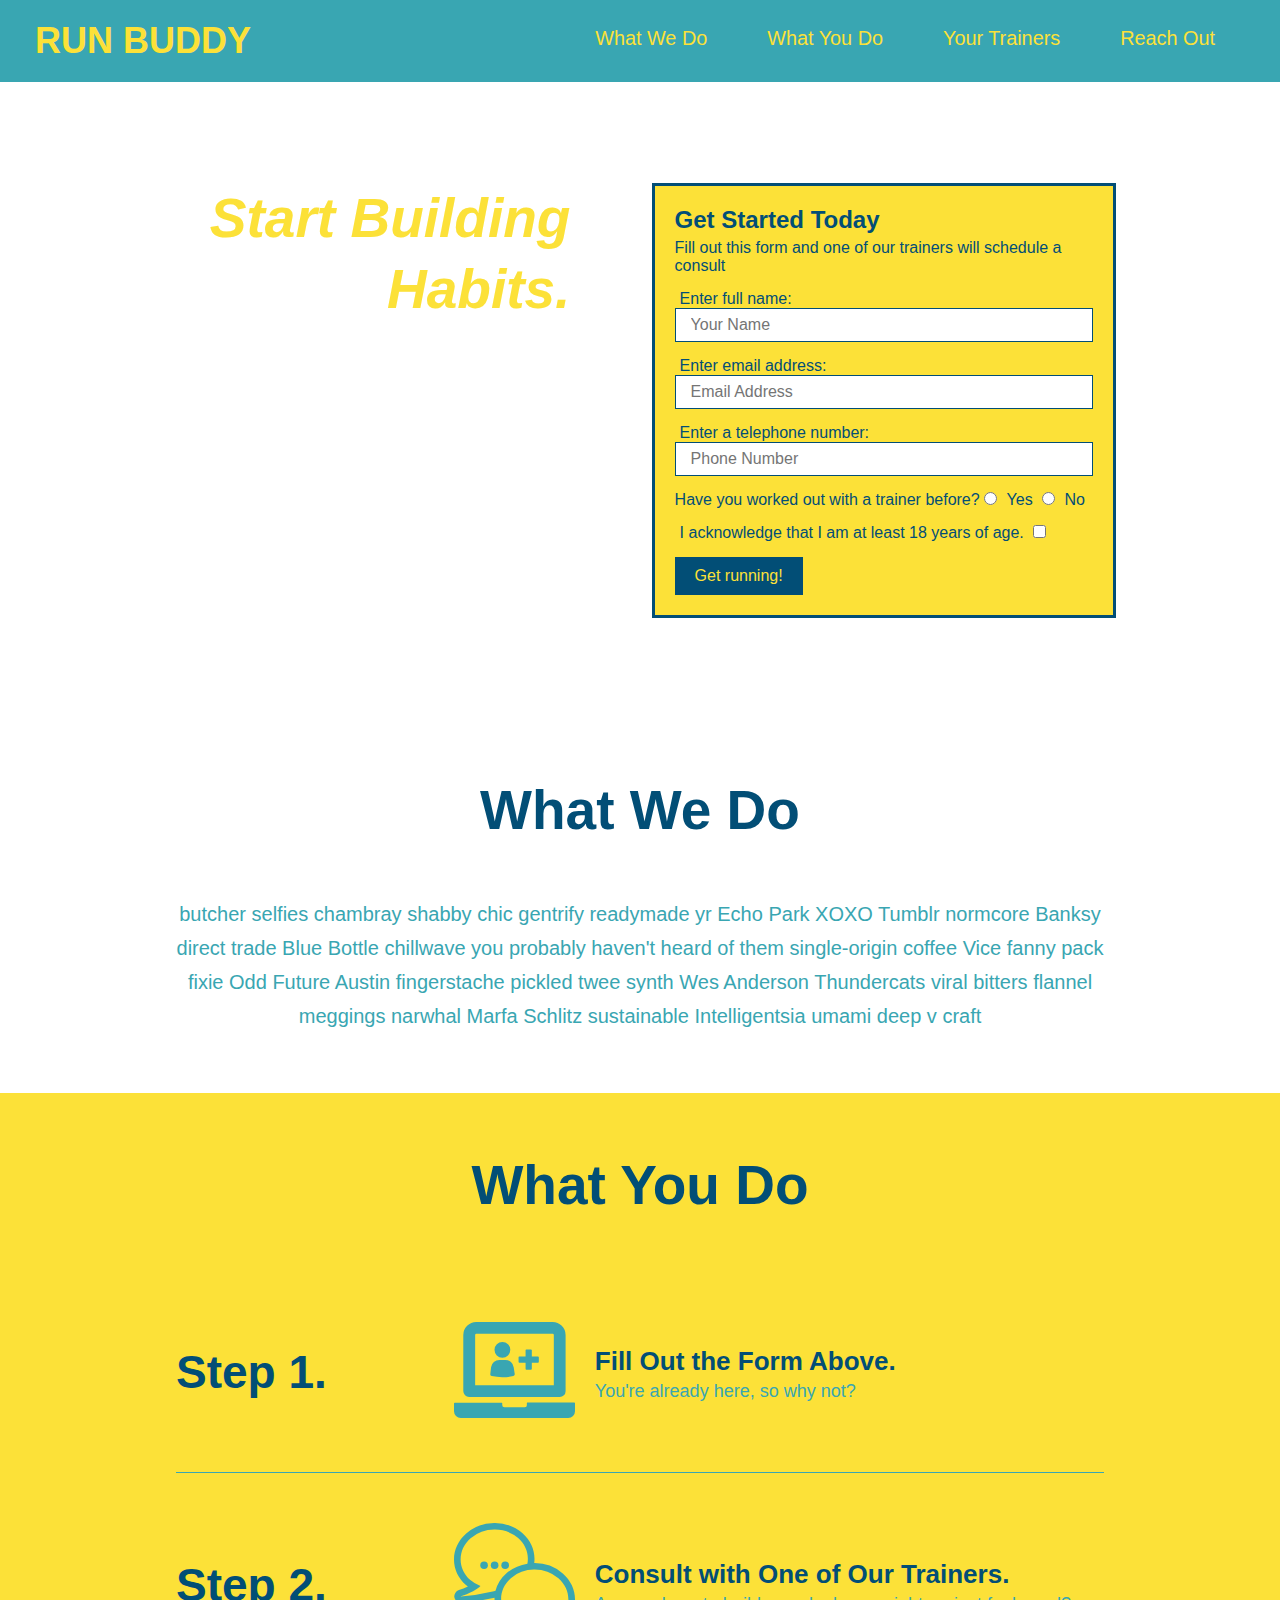
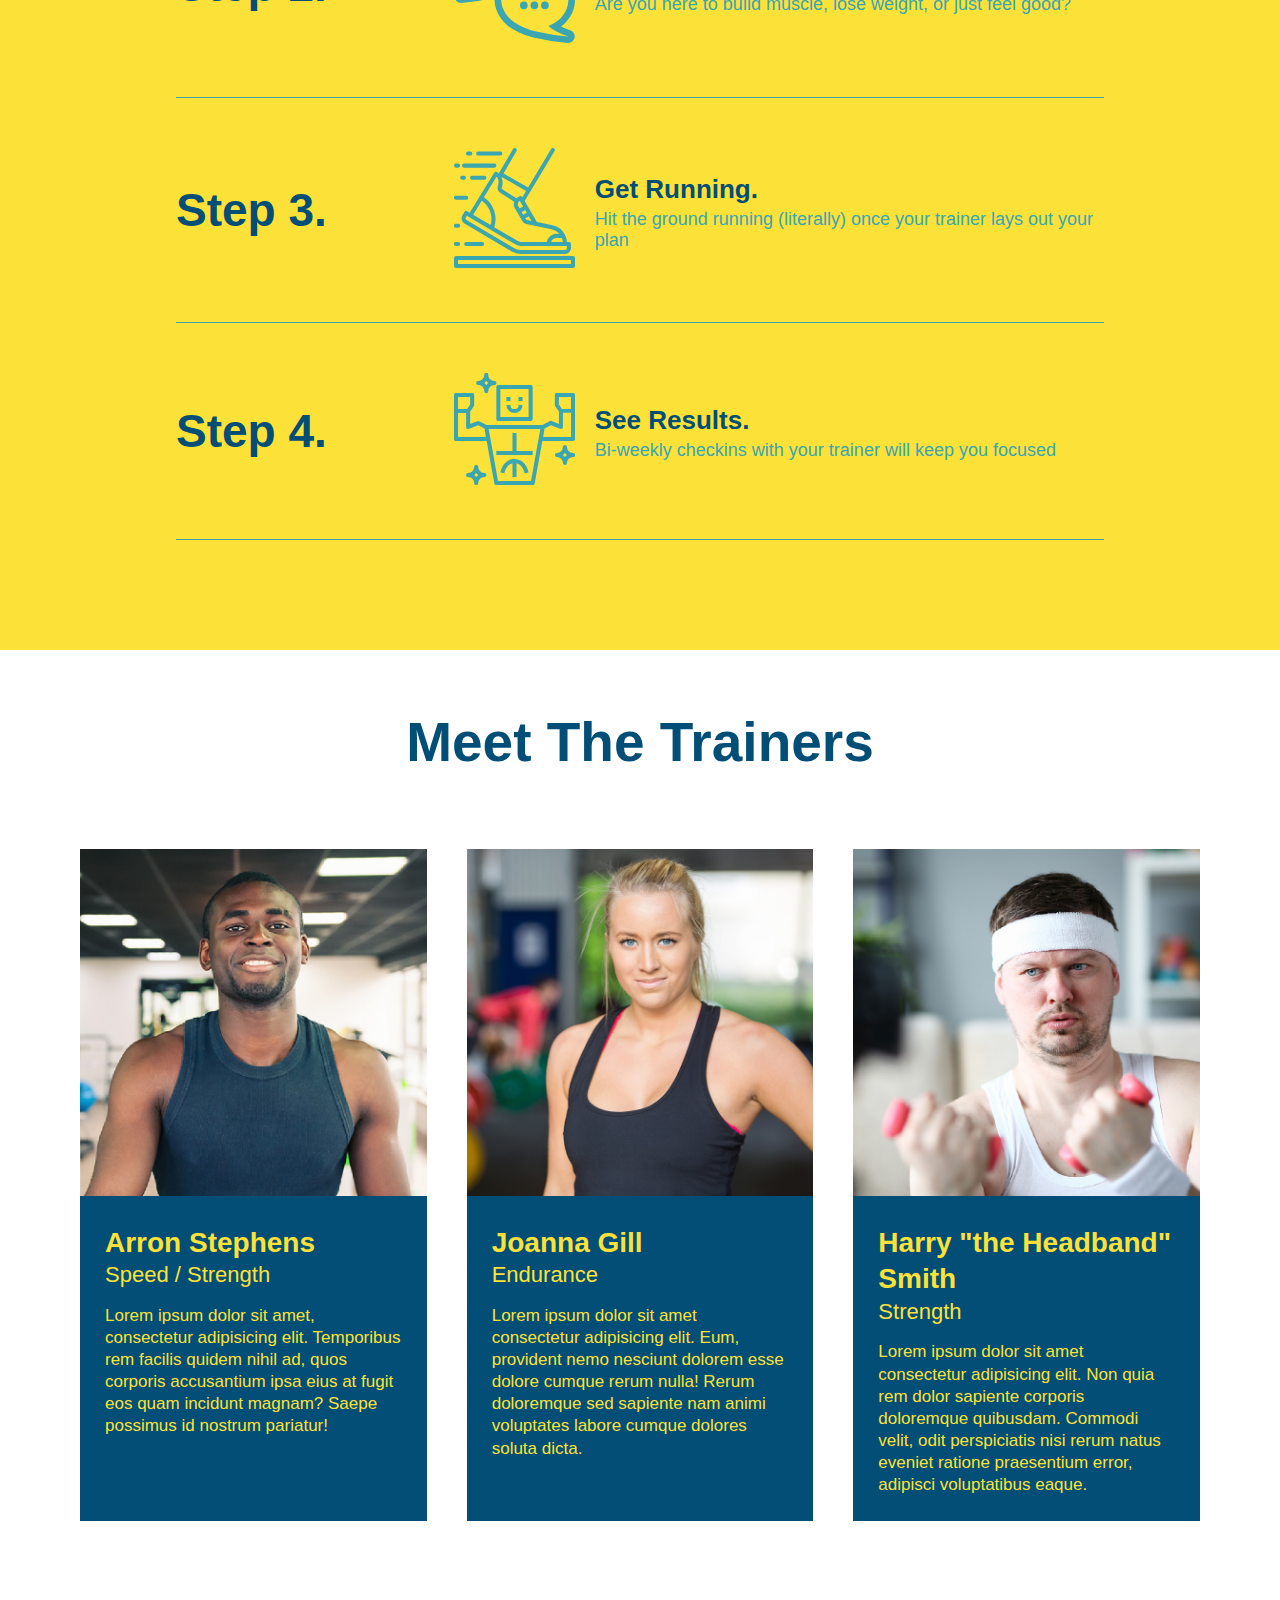
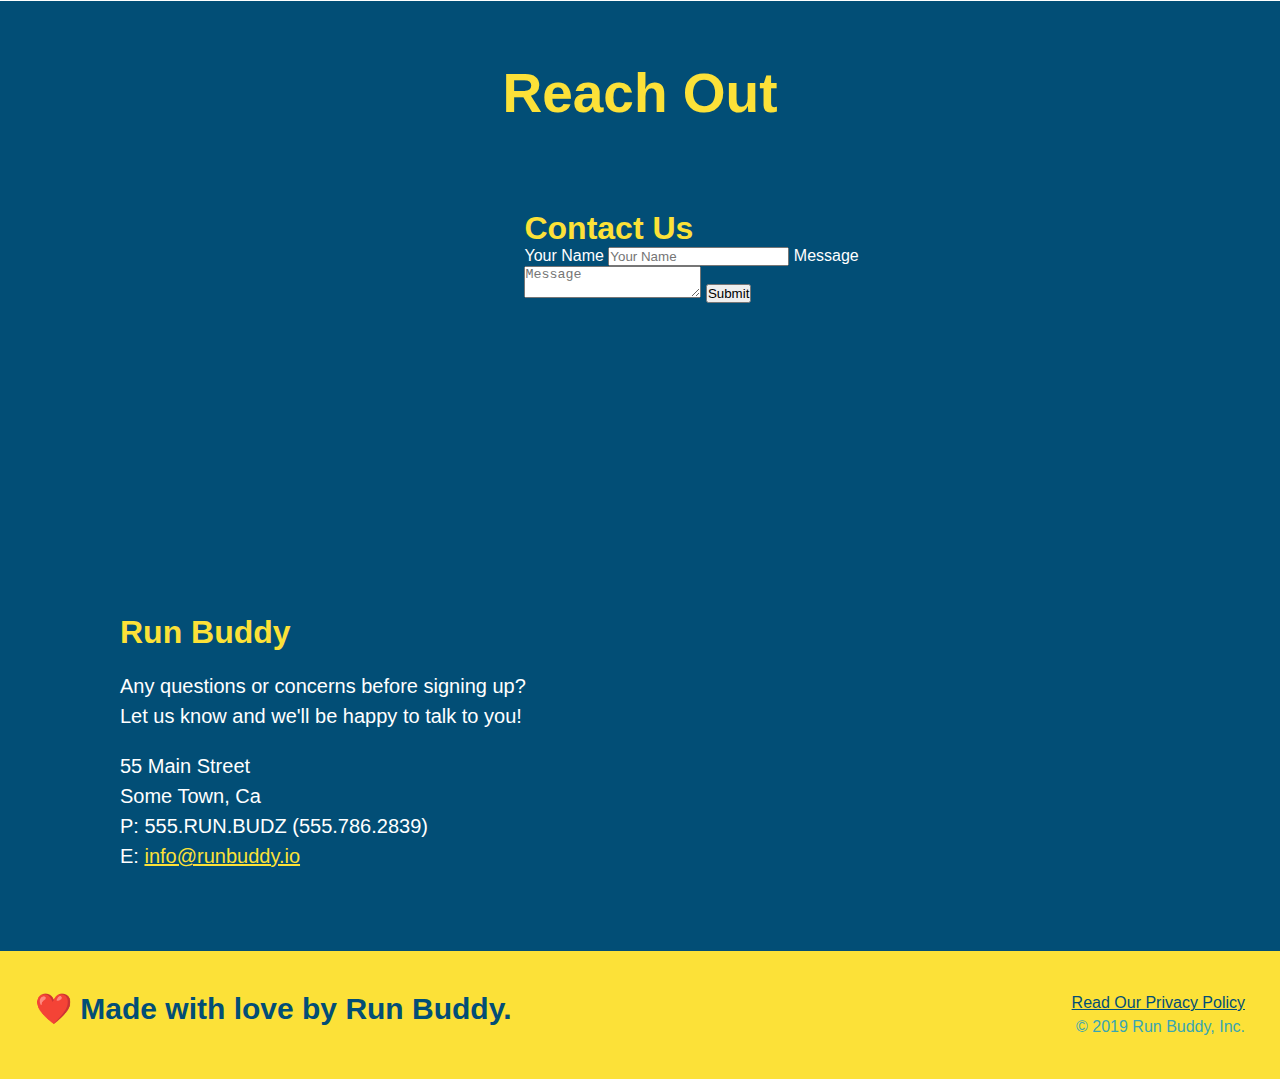
==== commit 67204de1: "add flexbox to the trainers" ====
--- a/index.html
+++ b/index.html
@@ -150,7 +150,7 @@
         </section>
 
         <!-- "meet the trainers" section -->
-        <section id="your-trainers" class="trainers">
+        <section id="your-trainers">
             <!-- Wrap every h2 with a class of "section-title" in this div! -->
             <div class="flex-row">
                 <h2 class="section-title primary-border">
@@ -159,41 +159,43 @@
             </div>
 
             <!-- first trainer bio -->
-            <article class="trainer">
-                <img src="./assets/images/01-05-trainers/trainer-1.jpg" alt="Arron Stephens in his workout clothes, ready to pump iron" />
-                <div class="trainer-bio text-left">
-                    <h3>Arron Stephens</h3>
-                    <h4>Speed / Strength</h4>
-                    <p>
-                        Lorem ipsum dolor sit amet, consectetur adipisicing elit. Temporibus rem facilis quidem nihil ad, quos corporis accusantium ipsa eius at fugit eos quam incidunt magnam? Saepe possimus id nostrum pariatur!
-                    </p>
-                </div>
-            </article>
+            <div class="trainers">
+                <article class="trainer">
+                    <img src="./assets/images/01-05-trainers/trainer-1.jpg" alt="Arron Stephens in his workout clothes, ready to pump iron" />
+                    <div class="trainer-bio">
+                        <h3 class="trainer-name">Arron Stephens</h3>
+                        <h4 class="trainer-role">Speed / Strength</h4>
+                        <p>
+                            Lorem ipsum dolor sit amet, consectetur adipisicing elit. Temporibus rem facilis quidem nihil ad, quos corporis accusantium ipsa eius at fugit eos quam incidunt magnam? Saepe possimus id nostrum pariatur!
+                        </p>
+                    </div>
+                </article>
+           
 
             <!-- second trainer bio-->
-            <article class="trainer">
-                <div class="trainer-bio text-right">
-                    <h3>Joanna Gill</h3>
-                    <h4>Endurance</h4>
-                    <p>
-                        Lorem ipsum dolor sit amet consectetur adipisicing elit. Eum, provident nemo nesciunt dolorem esse dolore cumque rerum nulla! Rerum doloremque sed sapiente nam animi voluptates labore cumque dolores soluta dicta.
-                    </p>
-                </div>
-                <img src="./assets/images/01-05-trainers/trainer-2.jpg" alt="Joanna Gill cooling off after a workout" />
-            </article>
+                <article class="trainer">
+                    <img src="./assets/images/01-05-trainers/trainer-2.jpg" alt="Joanna Gill cooling off after a workout" />
+                    <div class="trainer-bio">
+                        <h3 class="trainer-name">Joanna Gill</h3>
+                        <h4 class="trainer-role">Endurance</h4>
+                        <p>
+                            Lorem ipsum dolor sit amet consectetur adipisicing elit. Eum, provident nemo nesciunt dolorem esse dolore cumque rerum nulla! Rerum doloremque sed sapiente nam animi voluptates labore cumque dolores soluta dicta.
+                        </p>
+                    </div>
+                </article>
 
             <!-- third trainer bio-->
-            <article class="trainer">
-                <img src="./assets/images/01-05-trainers/trainer-3.jpg" alt="Harry Smith wearing a headband and lifting comically small pink weights" />
-                <div class="trainer-bio text-left">
-                    <h3>Harry "the Headband" Smith</h3>
-                    <h4>Strength</h4>
-                    <p>
-                        Lorem ipsum dolor sit amet consectetur adipisicing elit. Non quia rem dolor sapiente corporis doloremque quibusdam. Commodi velit, odit perspiciatis nisi rerum natus eveniet ratione praesentium error, adipisci voluptatibus eaque.
-                    </p>
-                </div>
-            </article>
-
+                <article class="trainer">
+                    <img src="./assets/images/01-05-trainers/trainer-3.jpg" alt="Harry Smith wearing a headband and lifting comically small pink weights" />
+                    <div class="trainer-bio">
+                        <h3 class="trainer-name">Harry "the Headband" Smith</h3>
+                        <h4 class="trainer-role">Strength</h4>
+                        <p>
+                            Lorem ipsum dolor sit amet consectetur adipisicing elit. Non quia rem dolor sapiente corporis doloremque quibusdam. Commodi velit, odit perspiciatis nisi rerum natus eveniet ratione praesentium error, adipisci voluptatibus eaque.
+                        </p>
+                    </div>
+                </article>
+            </div>
         </section>
 
         <!-- "reach out" section -->
--- a/assets/css/style.css
+++ b/assets/css/style.css
@@ -198,36 +198,35 @@
 }
 
 .trainers {
-
+  width: 100%;
+  margin: 0 auto;
+  display: flex;
+  flex-wrap: wrap;
+  justify-content: space-around;
 }
 .trainer {
-  width: 900px;
-  margin: 0 auto 30px auto;
+  margin: 20px;
   background: #024e76;
   color: #fce138;
-  overflow: auto;
+  flex: 1;
 }
 .trainer img {
-  width: 35%;
-  float: left;
+  width: 100%;
 }
 .trainer-bio {
-  padding: 35px;
-  float: left;
-  width: 65%;
+  padding: 25px;
+  line-height: 1.3;
 }
 .trainer-bio h3 {
-  font-size: 32px;
-  margin-bottom: 8px;
+  font-size: 28px;
 }
 .trainer-bio h4 {
   font-weight: lighter;
-  font-size: 26px;
-  margin-bottom: 25px;
+  font-size: 22px;
+  margin-bottom: 15px;
 }
 .trainer-bio p {
   font-size: 17px;
-  line-height: 1.3;
 }
 
 /* Reach out Styles Start */
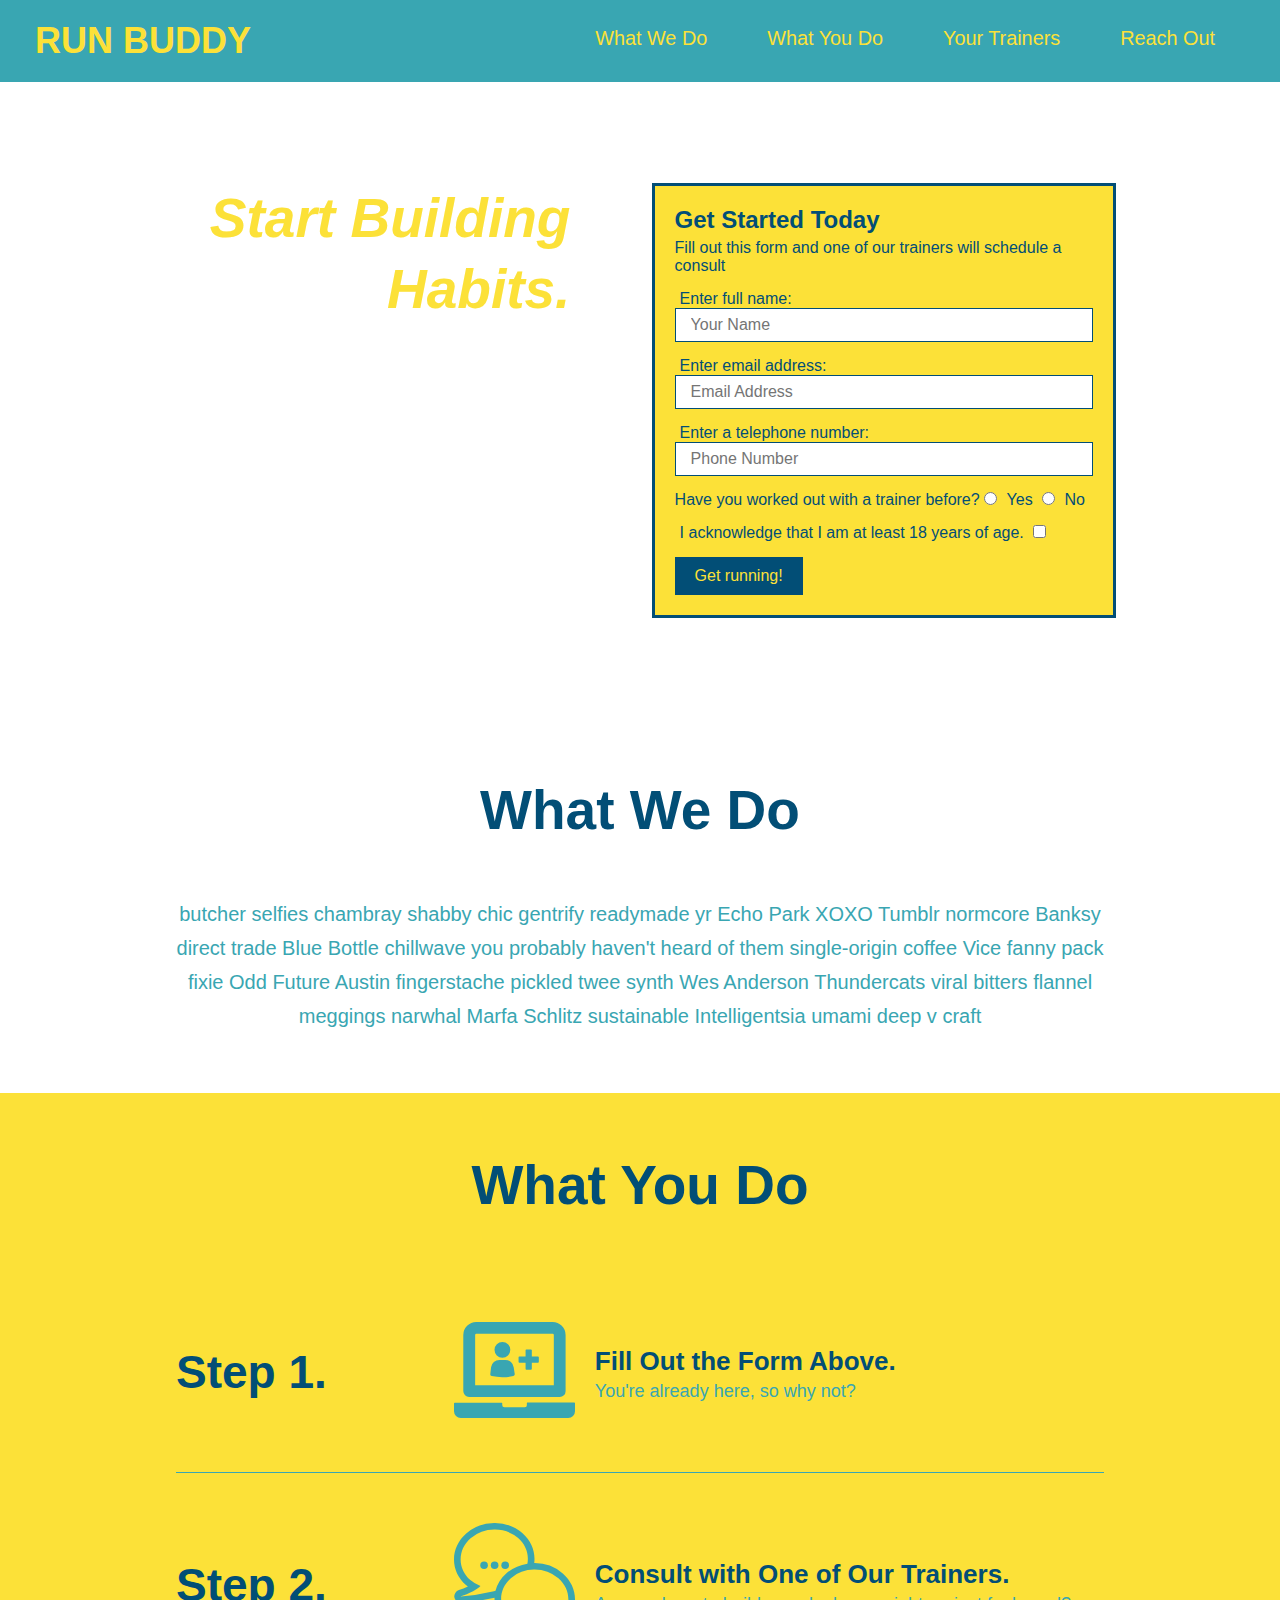
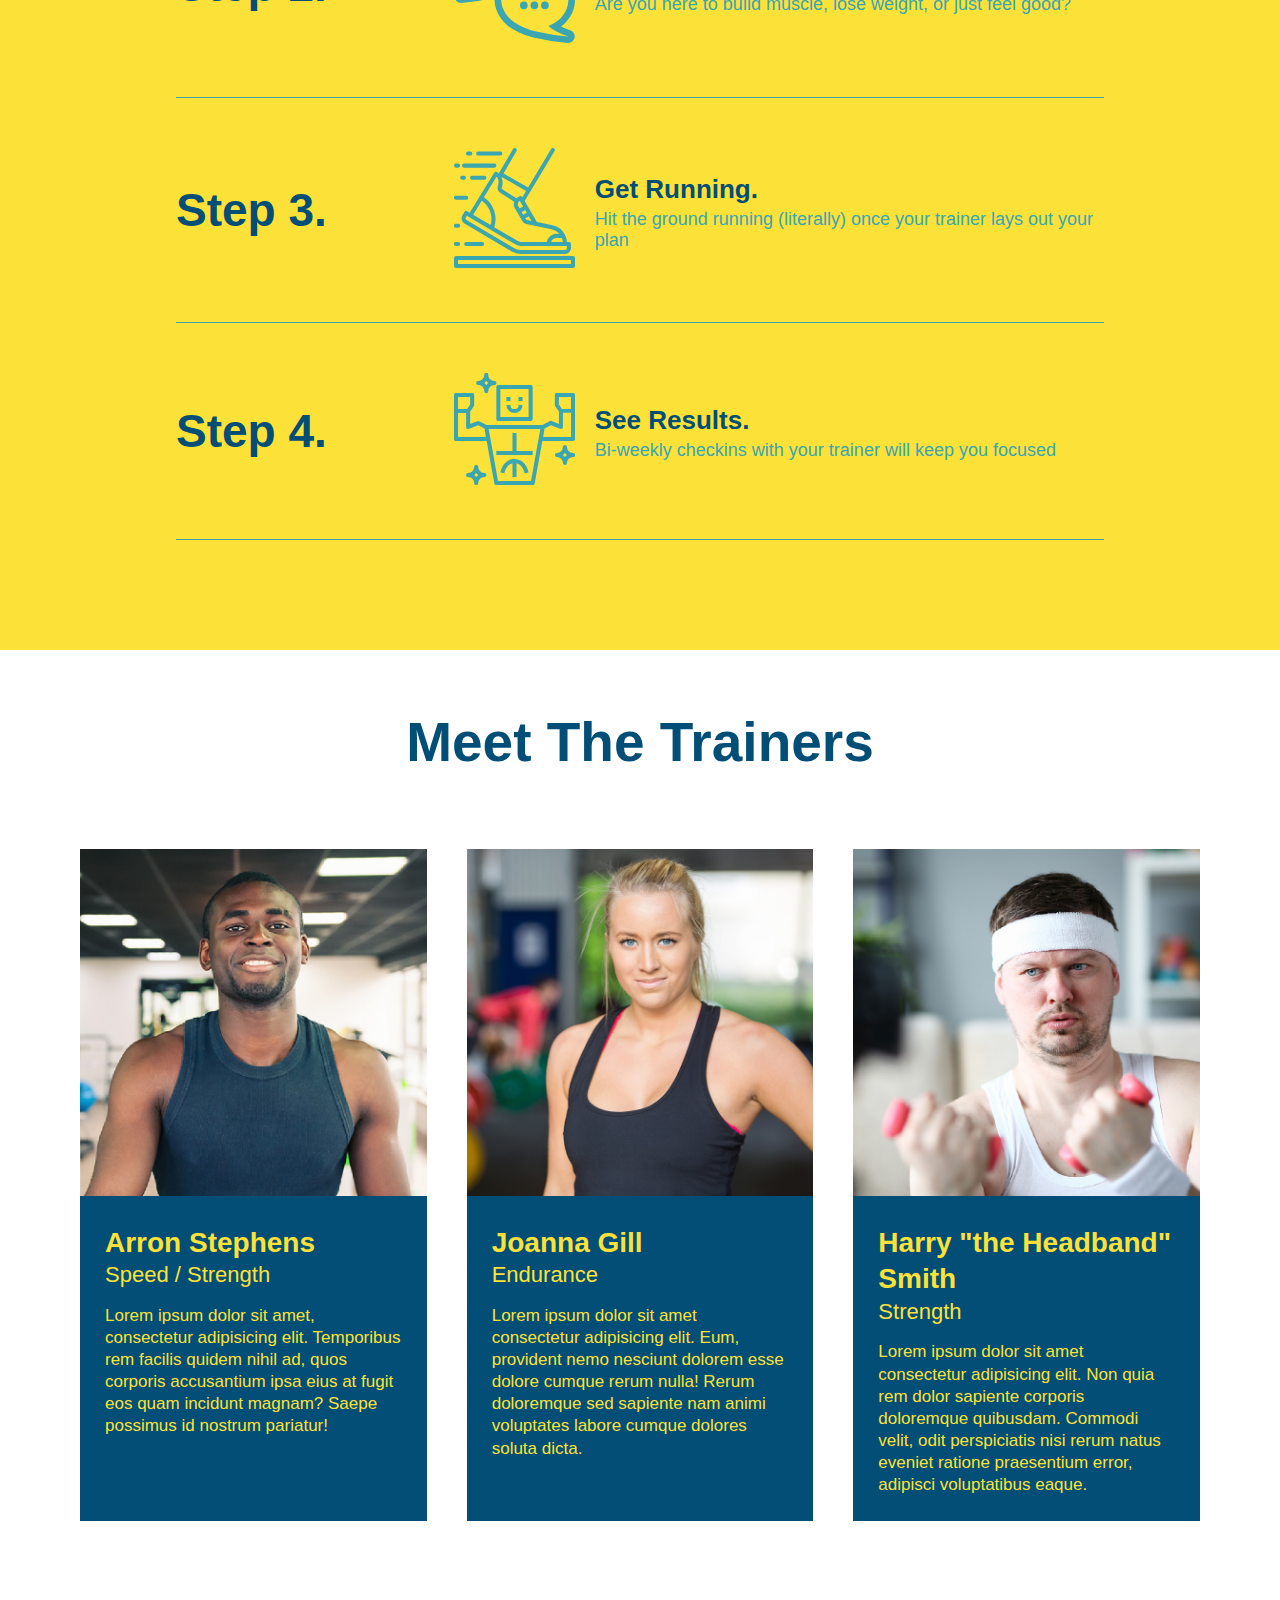
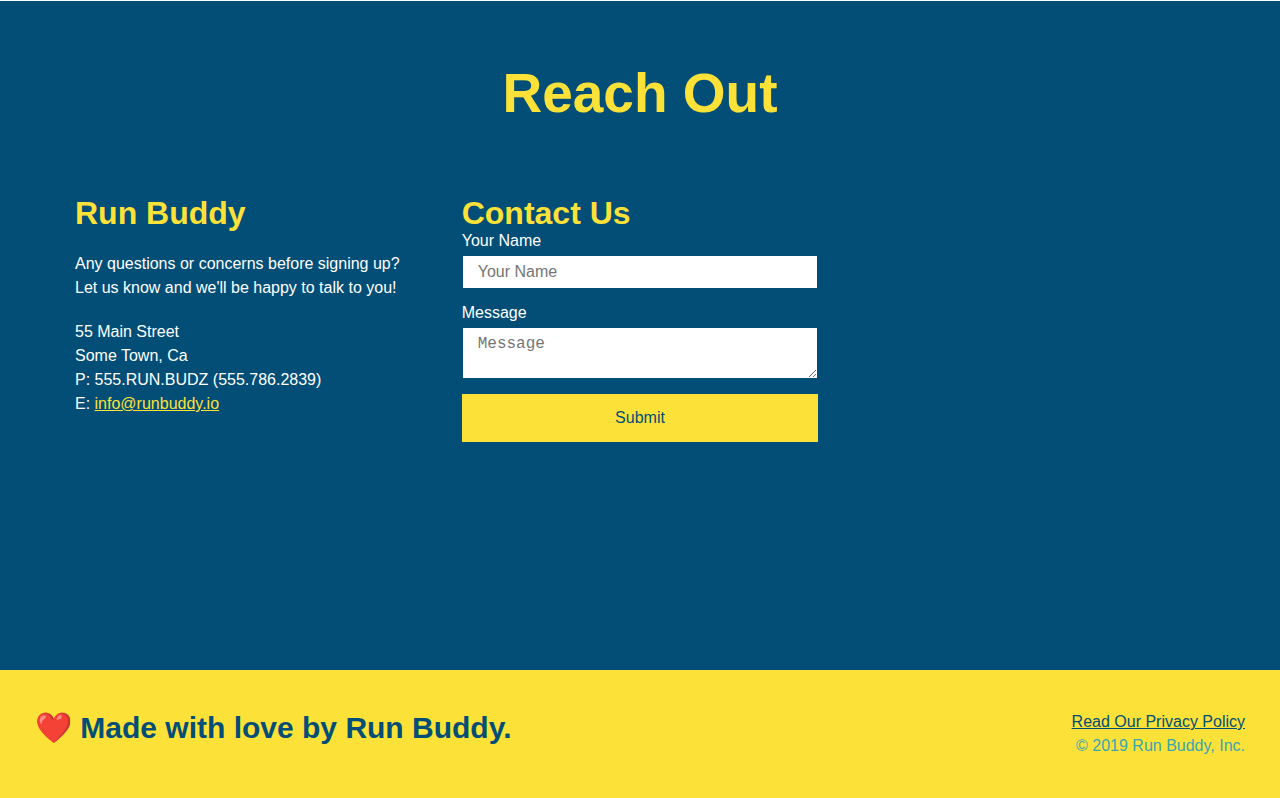
==== commit 3ef7aae9: "add flexbox to Reach Out section" ====
--- a/index.html
+++ b/index.html
@@ -201,13 +201,23 @@
         <!-- "reach out" section -->
         <section id="reach-out" class="contact">
             <h2 class="section-title secondary-border">Reach Out</h2>
+            
             <div class="contact-info">
-                <iframe 
-                src="https://www.google.com/maps/embed?pb=!1m18!1m12!1m3!1d3265.8985116936888!2d-80.84143798516685!3d35.05927637143769!2m3!1f0!2f0!3f0!3m2!1i1024!2i768!4f13.1!3m3!1m2!1s0x88569d31c56a890f%3A0x2d25e551223af64e!2sCredit%20Karma%20Inc!5e0!3m2!1sen!2sus!4v1643428596920!5m2!1sen!2sus"
-                style="border:0;"
-                allowfullscreen="" 
-                loading="lazy">
-                </iframe>
+                <div> 
+                    <h3>Run Buddy</h3>
+                    <p>
+                        Any questions or concerns before signing up?
+                        <br/>
+                        Let us know and we'll be happy to talk to you!
+                    </p>
+                    <address>
+                        55 Main Street <br/>
+                        Some Town, Ca <br/>
+                        P: 555.RUN.BUDZ (555.786.2839) <br/>
+                        E: <a href="mailto:info@runbuddy.io">info@runbuddy.io</a>
+                    </address>
+                </div>
+
                 <div class="contact-form">
                     <h3>Contact Us</h3>
                     <form>
@@ -220,20 +230,13 @@
                        <button type="submit">Submit</button>
                       </form>
                 </div>
-            <div> 
-                <h3>Run Buddy</h3>
-                <p>
-                    Any questions or concerns before signing up?
-                    <br/>
-                    Let us know and we'll be happy to talk to you!
-                </p>
-                <address>
-                    55 Main Street <br/>
-                    Some Town, Ca <br/>
-                    P: 555.RUN.BUDZ (555.786.2839) <br/>
-                    E: <a href="mailto:info@runbuddy.io">info@runbuddy.io</a>
-                </address>
-            </div>
+
+                <iframe 
+                src="https://www.google.com/maps/embed?pb=!1m18!1m12!1m3!1d3265.8985116936888!2d-80.84143798516685!3d35.05927637143769!2m3!1f0!2f0!3f0!3m2!1i1024!2i768!4f13.1!3m3!1m2!1s0x88569d31c56a890f%3A0x2d25e551223af64e!2sCredit%20Karma%20Inc!5e0!3m2!1sen!2sus!4v1643428596920!5m2!1sen!2sus"
+                style="border:0;"
+                allowfullscreen="" 
+                loading="lazy">
+                </iframe>
             </div>
         </section>
 
--- a/assets/css/style.css
+++ b/assets/css/style.css
@@ -236,16 +236,19 @@
 .contact h2 {
   color: #fce138;
 }
+.contact-info {
+  display: flex;
+  justify-content: space-between;
+  flex-wrap: wrap;
+}
+.contact-info > * {
+  flex: 1;
+  margin: 15px;
+}
 .contact-info iframe {
-  width: 400px;
   height: 400px;
 }
 .contact-info div {
-  width: 410px;
-  display: inline-block;
-  vertical-align: top;
-  text-align: left;
-  margin: 30px 0 0 60px;
   color: white;
 }
 .contact-info h3 {
@@ -256,11 +259,31 @@
 .contact-info address {
   margin: 20px 0;
   line-height: 1.5;
-  font-size: 20px;
+  font-size: 16px;
   font-style: normal;
 }
 .contact-info a {
   color: #fce138;
+}
+.contact-form input, 
+.contact-form textarea {
+  border: 1px solid #024e76;
+  display: block;
+  padding: 7px 15px;
+  font-size: 16px;
+  color: #024e76;
+  width: 100%;
+  margin-bottom: 15px;
+  margin-top: 5px;
+}
+.contact-form button {
+  width: 100%;
+  border: none;
+  background: #fce138;
+  color: #024e76;
+  text-align: center;
+  padding: 15px 0;
+  font-size: 16px;
 }
 /* Reach out styles end */
 
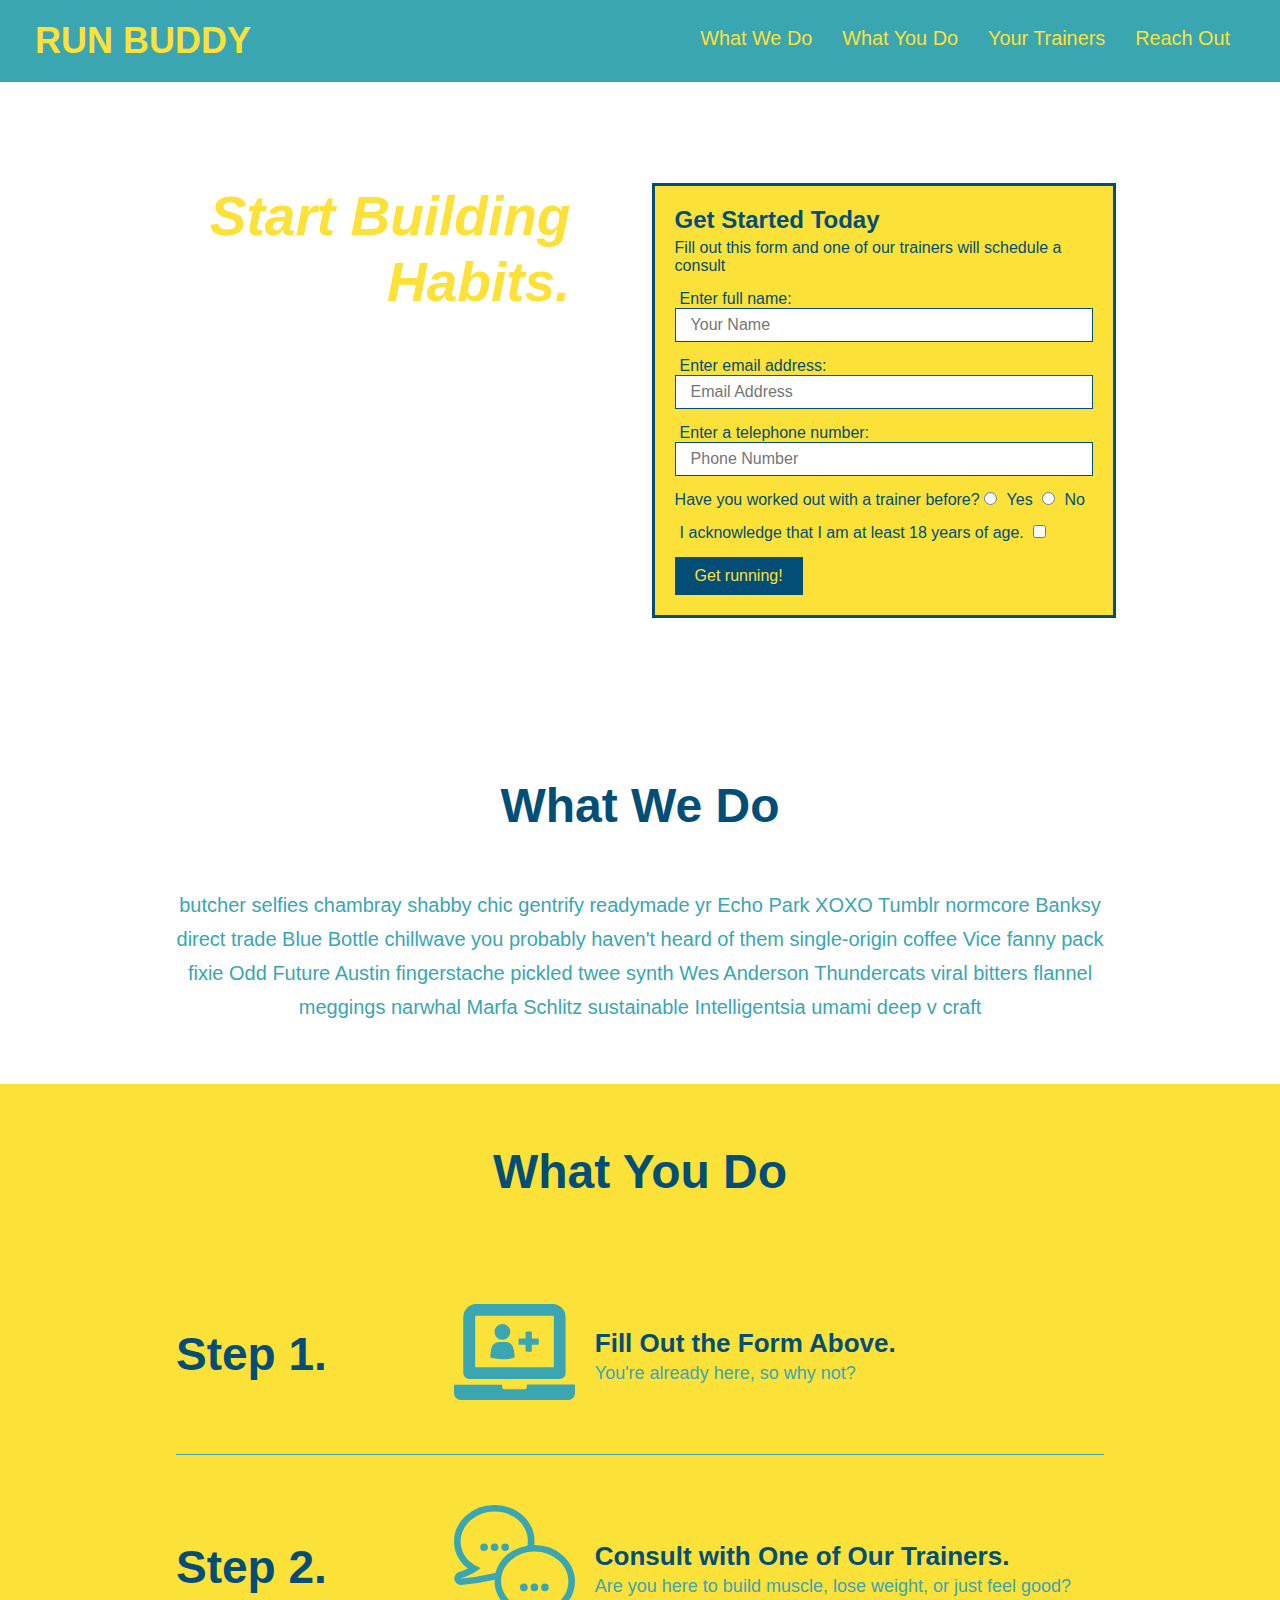
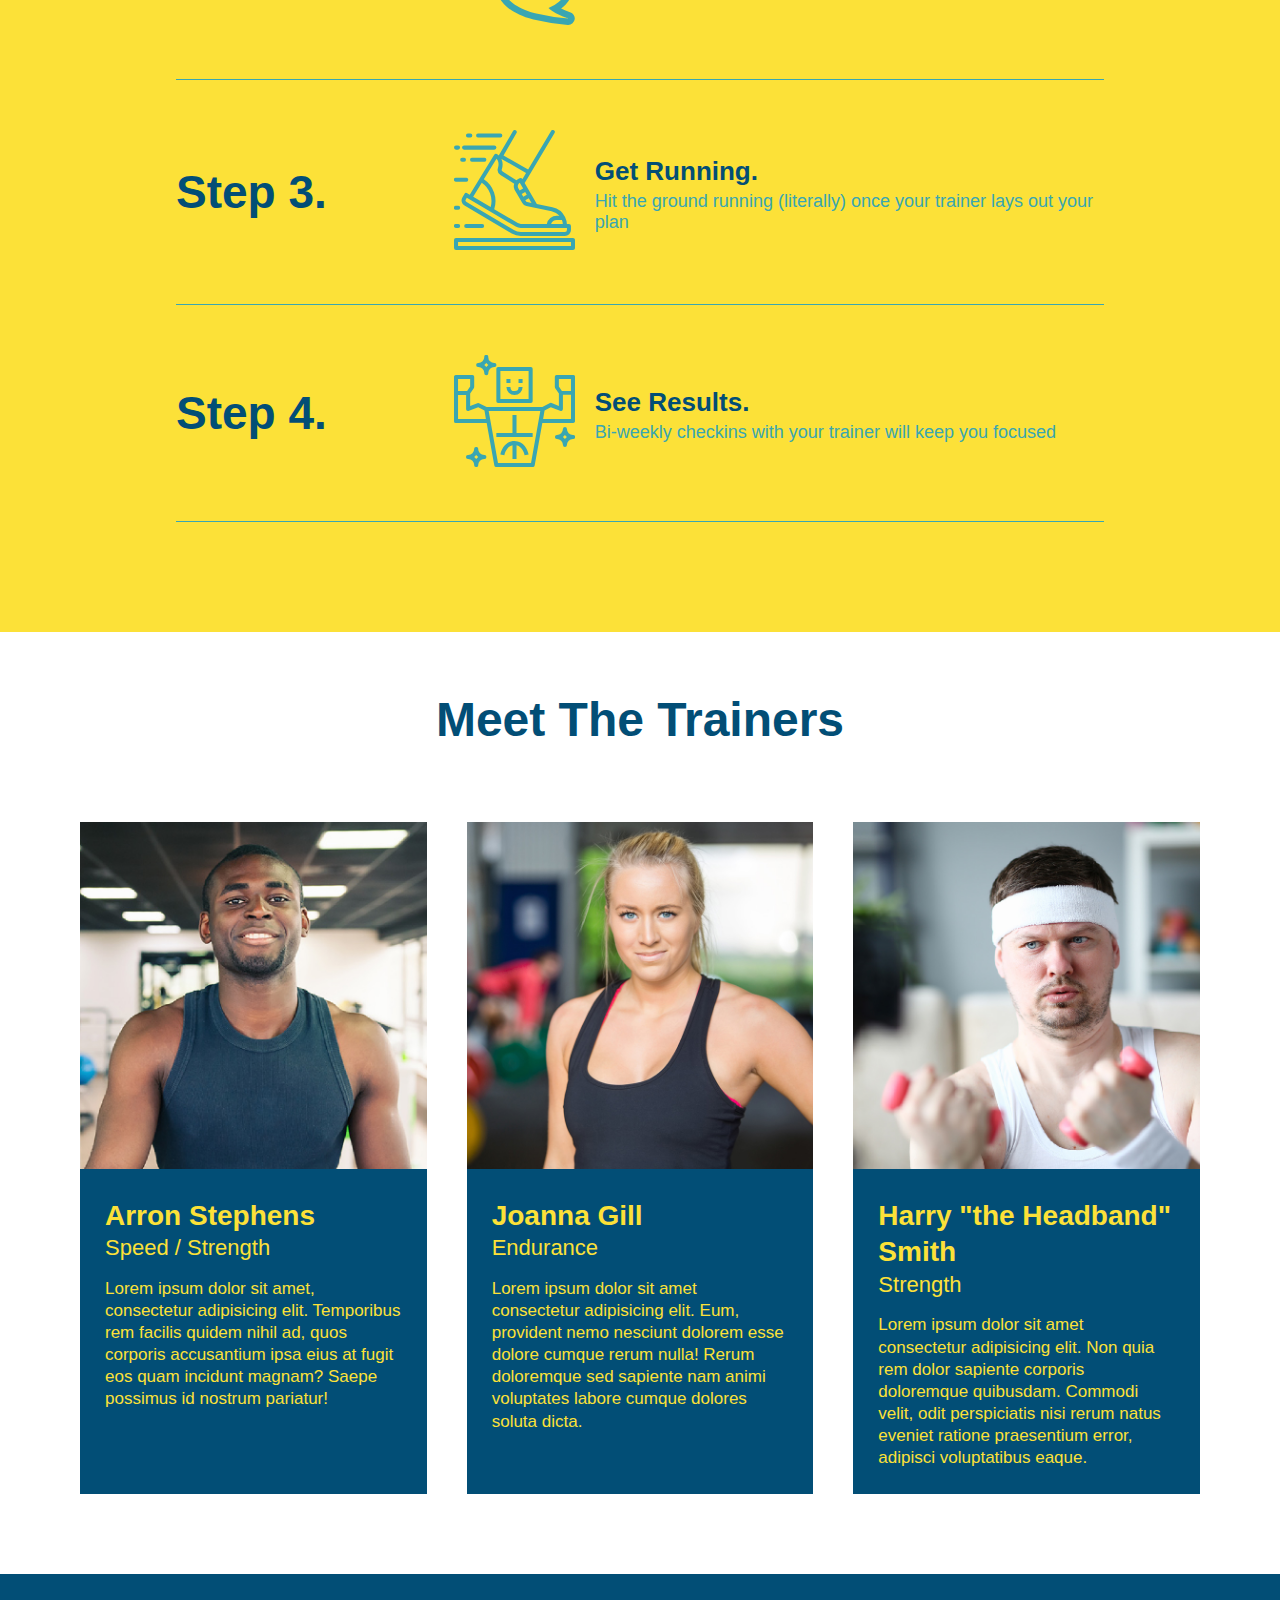
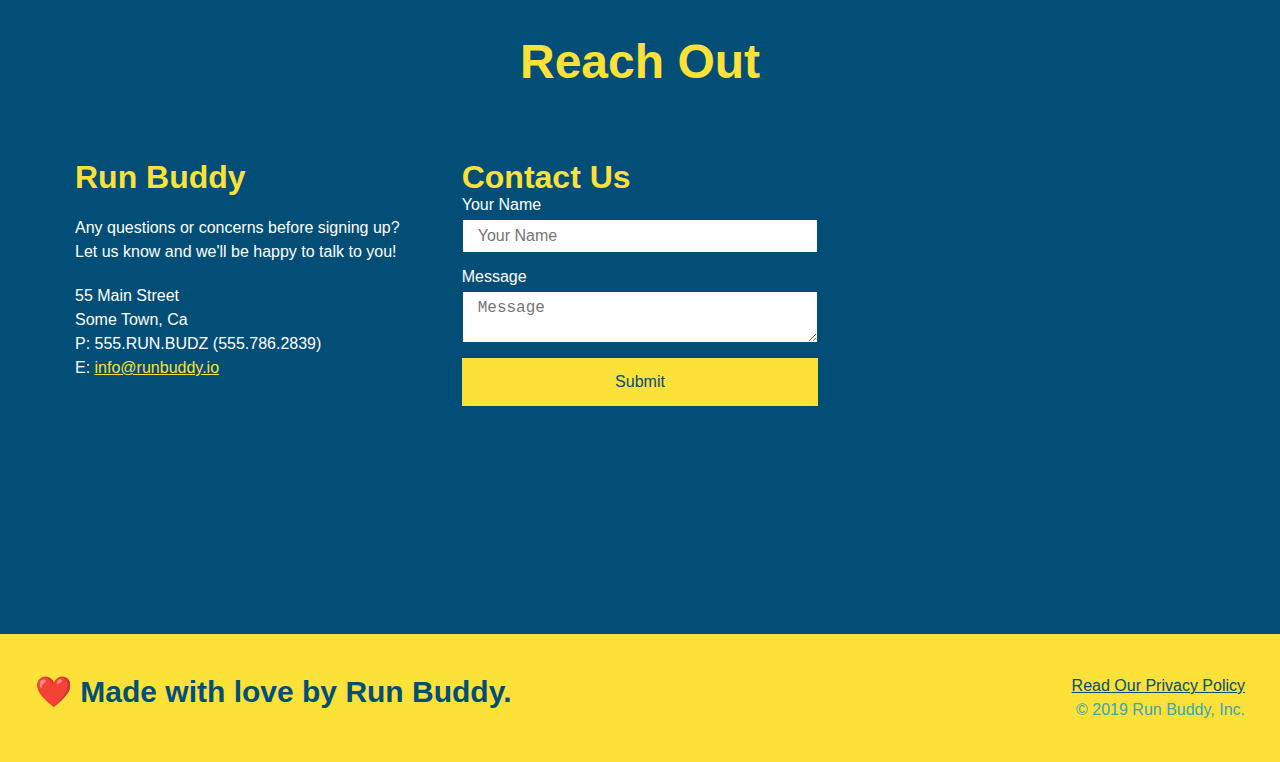
==== commit a6936baa: "add media queries" ====
--- a/index.html
+++ b/index.html
@@ -2,6 +2,7 @@
 <html lang="eng">
     <head>
         <meta charset="UTF-8" />
+        <meta name="viewport" content="width=device-width, initial-scale=1.0" />
         <title>Run Buddy</title>
         <link rel="stylesheet" href="./assets/css/style.css"/>
     </head>
--- a/assets/css/style.css
+++ b/assets/css/style.css
@@ -39,7 +39,7 @@
   list-style: none;
 }
 header nav ul li a {
-  margin: 0 30px;
+  padding: 10px 15px;
   font-weight: lighter;
   font-size: 1.55vw;
 }
@@ -77,6 +77,7 @@
   display: flex;
   justify-content: center;
   flex-wrap: wrap;
+  align-items: flex-start;
 }
 /* Hero Style End */
 
@@ -86,7 +87,7 @@
   margin: 3.5%;
   color: #fff;
   font-size: 18px;
-  line-height: 1.3;
+  line-height: 1.2;
 }
 .hero-cta h2 {
   font-style: italic;
@@ -182,7 +183,7 @@
 }
 
 .section-title {
-  font-size: 55px;
+  font-size: 48px;
   color: #024e76;
   margin-bottom: 35px;
   padding-bottom: 20px;
@@ -295,4 +296,93 @@
 }
 .flex-row {
   display: flex;
+}
+
+/* MEDIA QUERY FOR SMALLER DESKTOP SCREENS AND SMALLER */
+@media screen and (max-width: 980px) {
+  header {
+    padding-bottom: 0;
+    justify-content: center;
+  }
+  header h1 {
+    width: 100%;
+    text-align: center;
+  }
+  header nav ul {
+    margin-top: 20px;
+    width: 100%;
+    justify-content: center;
+  }
+  header nav ul li a {
+    font-size: 20px;
+  }
+  footer h2, footer div {
+    text-align: center;
+    width: 100%;
+  }
+  .hero-cta, .hero-form {
+    width: 100%;
+  }
+  .hero-cta {
+    text-align: center;
+  }
+  .section-title {
+    width: 80%;
+  }
+  .trainer {
+    flex: 0 70%;
+  }
+  .contact-info iframe{
+    flex: 1 100%;
+  }
+}
+
+/* MEDIA QUERY FOR TABLETS AND SMALLER */
+@media screen and (max-width: 768px) {
+  section {
+    padding: 30px 15px;
+  }
+  .step h3 {
+    flex: 1 100%;
+    text-align: center;
+  }
+  .step-info {
+    flex: 2 100%;
+    text-align: center;
+    justify-content: center;
+  }
+  .step-img {
+    flex: 0 32%;
+    margin-right: 0;
+    margin-top: 15px;
+    margin-bottom: 15px;
+  }
+  .step-text {
+    flex: 100%;  
+  }
+}
+
+/* MEDIA QUERY FOR MOBILE PHONES AND SMALLER */
+@media screen and (max-width: 575px) {
+  .hero-form button {
+    width: 100%;
+  }
+  .section-title {
+    width: 95%;
+  }
+  .intro p {
+    width: 100%;
+  }
+  .trainer {
+    flex: 0 100%;
+  }
+  .contact-info {
+    text-align: center;
+  }
+  .contact-info > * {
+    flex: 0 100%;
+  }
+  .contact-form {
+    order: 3;
+  }
 }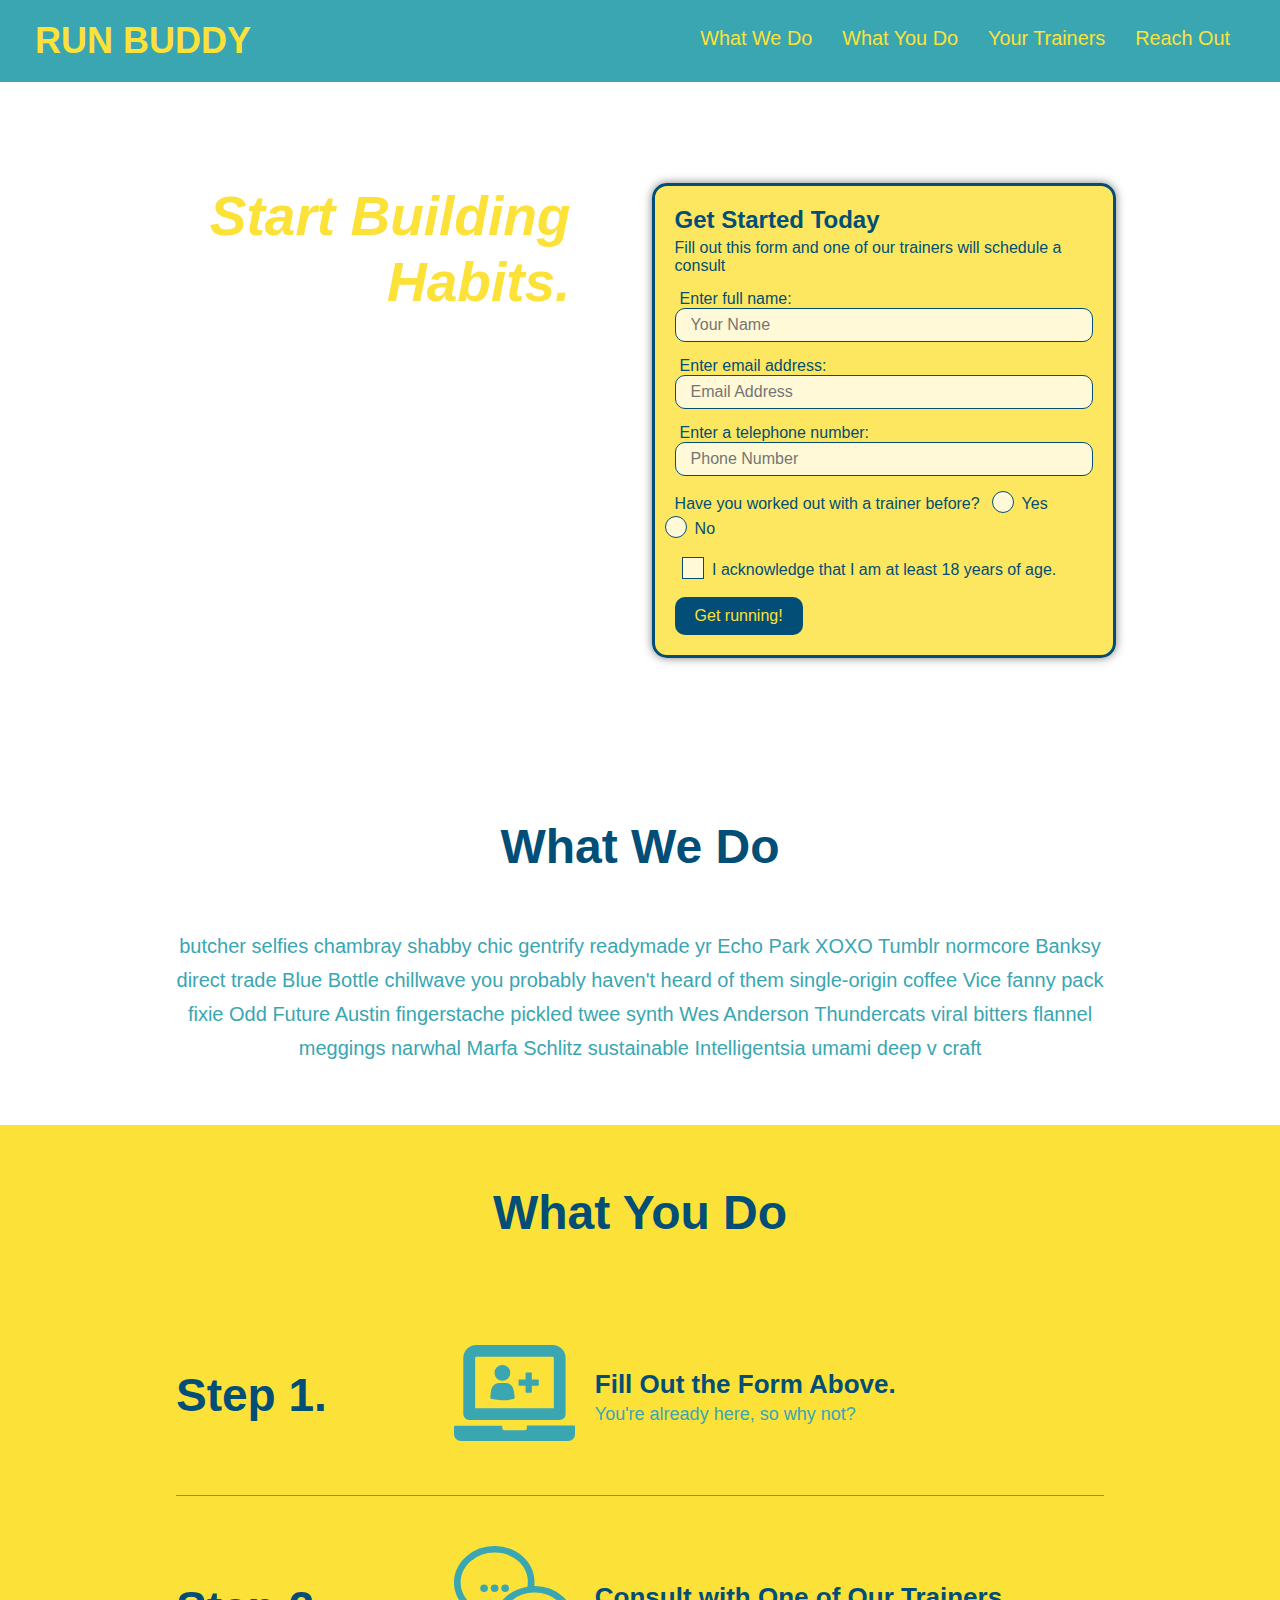
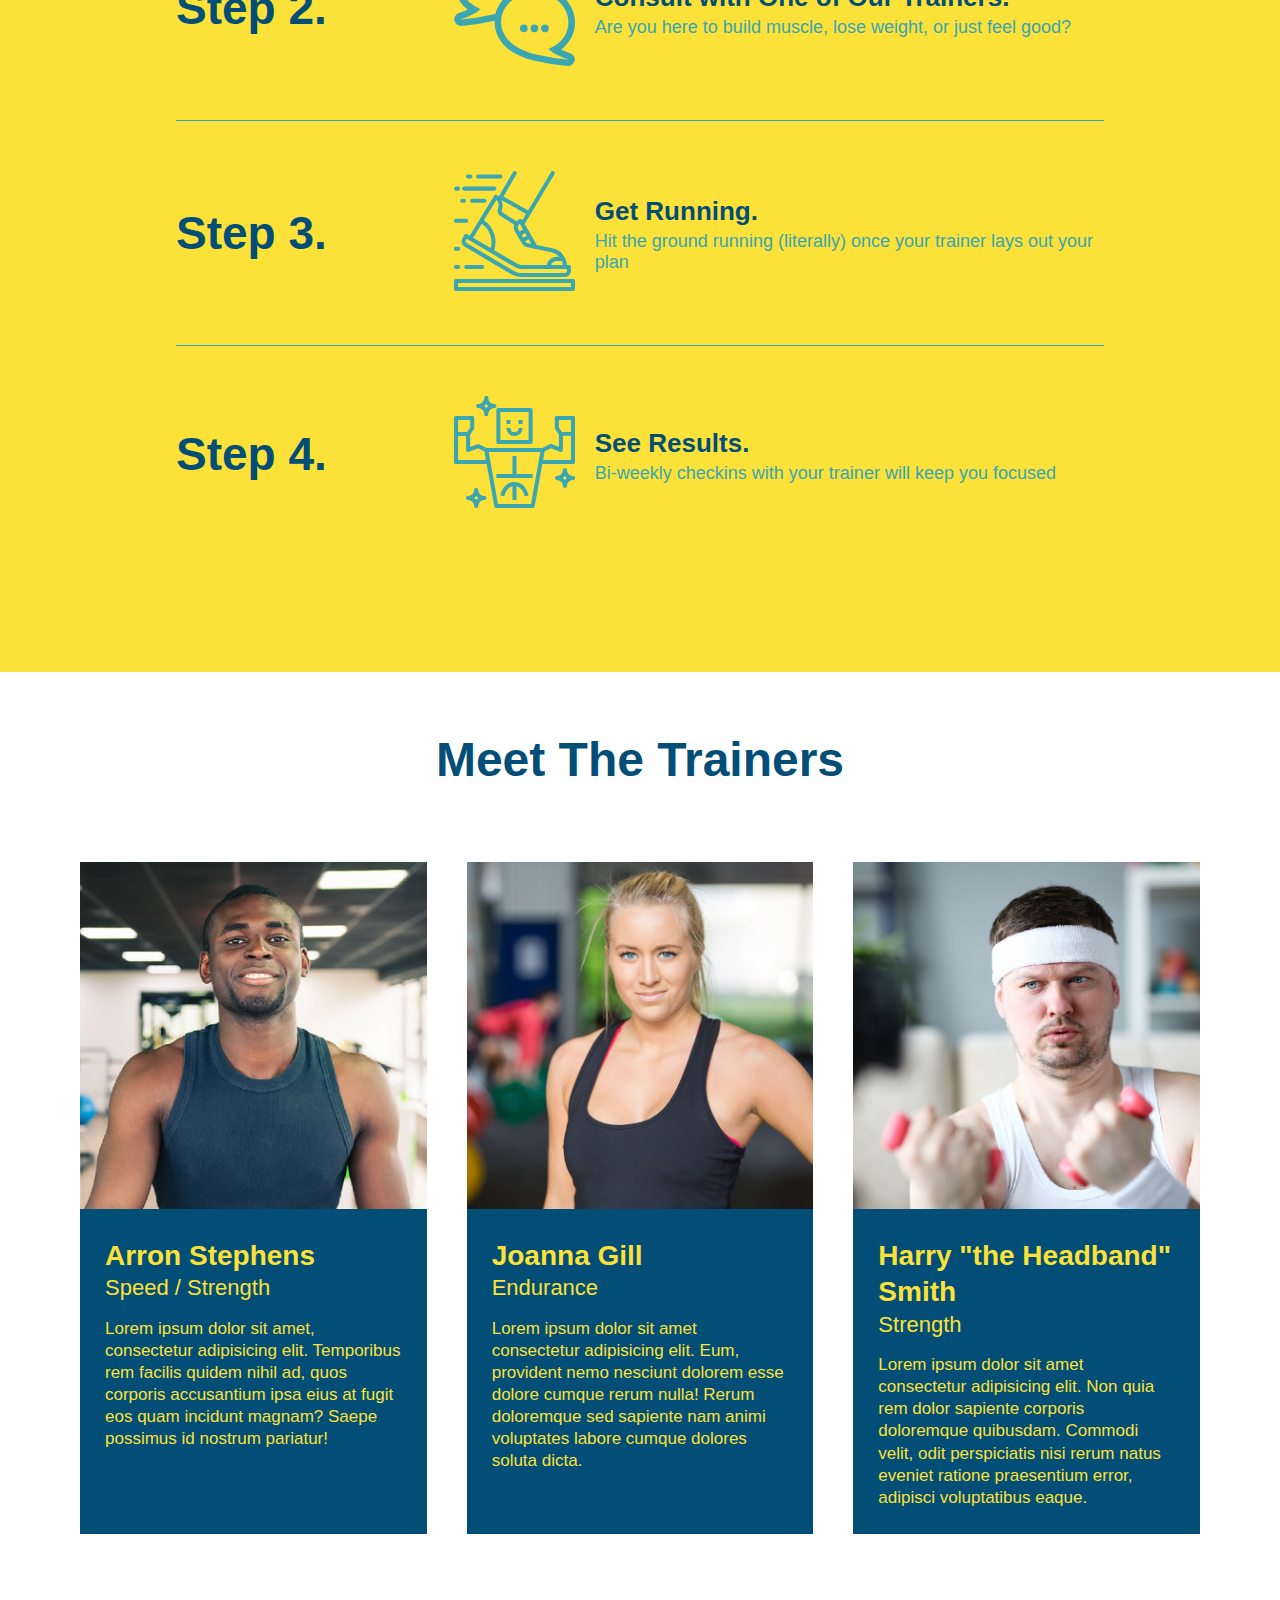
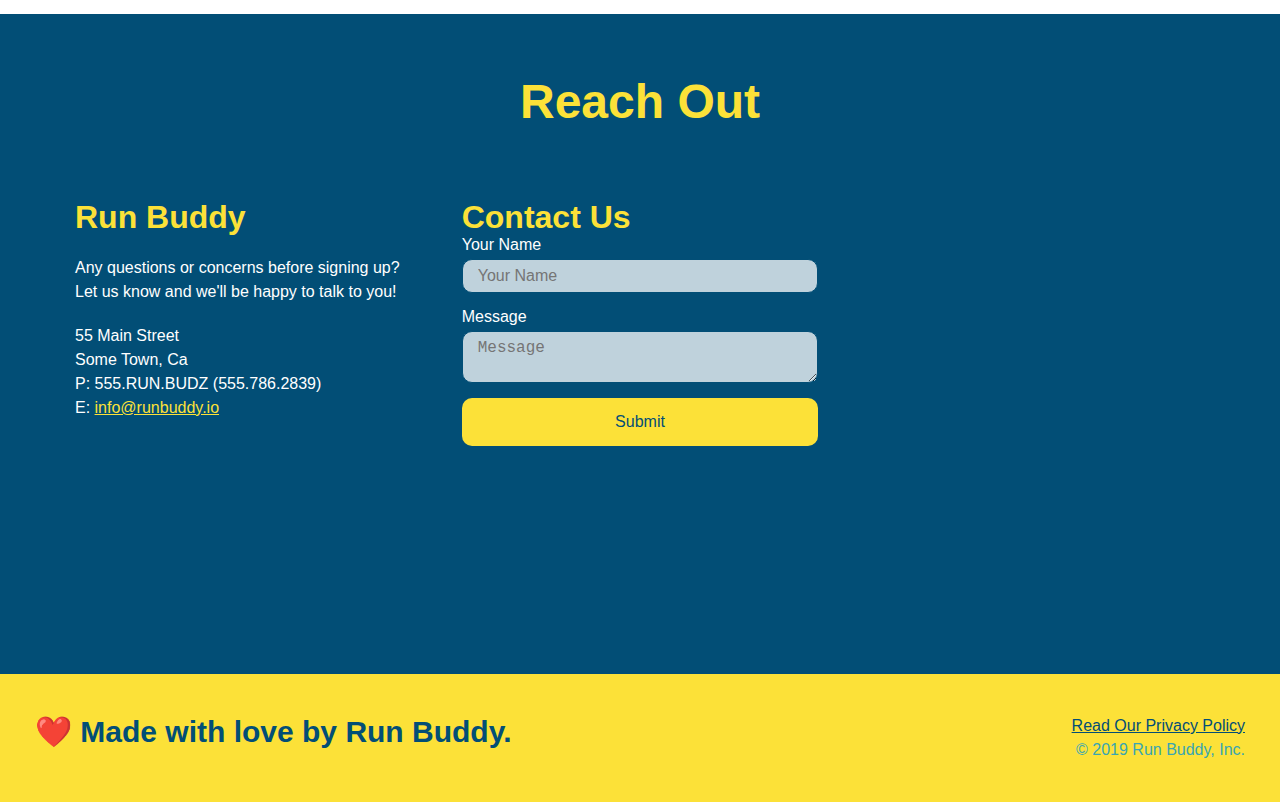
==== commit ff5cdcdc: "final css touches" ====
--- a/index.html
+++ b/index.html
@@ -56,16 +56,21 @@
                     <input type="text" placeholder="Phone Number" name="phone" id="phone" class="form-input"/>
                     <p>
                         Have you worked out with a trainer before?
-                        <input type="radio" name="trainer-confirm" id="trainer-yes"/>
-                        <label for="trainer-yes">Yes</label>
-                        
-                        <input type="radio" name="trainer-confirm" id="trainer-no"/>
-                        <label for="trainer-no">No</label>
-                    </p>
-                    <p>
-                        <label for="checkbox">I acknowledge that I am at least 18 years of age.</label>
-                        <input type="checkbox" name="age-confirm" id="checkbox"/>
-                    </p>
+                        <span class="radio-wrapper">
+                          <input type="radio" name="trainer-confirm" id="trainer-yes" />
+                          <label for="trainer-yes">Yes</label>
+                        </span>
+                        <span class="radio-wrapper">
+                          <input type="radio" name="trainer-confirm" id="trainer-no" />
+                          <label for="trainer-no">No</label>
+                        </span>
+                      </p>
+                      <p>
+                        <span class="checkbox-wrapper">
+                          <input type="checkbox" name="age-confirm" id="checkbox" />
+                          <label for="checkbox">I acknowledge that I am at least 18 years of age.</label>
+                        </span>
+                      </p>
                       <button type="submit">Get running!</button>
                 </form>
             </div>
--- a/assets/css/style.css
+++ b/assets/css/style.css
@@ -1,3 +1,9 @@
+:root {
+  --primary-color: #fce138;
+  --secondary-color: #024e76;
+  --tertiary-color: #39a6b2;
+}
+
 * {
   margin: 0;
   padding: 0;
@@ -6,27 +12,36 @@
 
 body {
   /* more on this crazy alphanumerical value in a minute! */
-  color: #39a6b2;
+  color: var(--tertiary-color);
   font-family: Helvetica, Arial, sans-serif;
 }
 
 /* apply styles to <header> */
 header {
   padding: 20px 35px;
-  background-color: #39a6b2;
+  background-color: var(--tertiary-color);
   display: flex;
   justify-content: space-between;
   flex-wrap:wrap;
+  position: -webkit-sticky;
+  position: sticky;
+  top: 0;
+  background-image: url("/Users/alondrareyes/Desktop/DEVELOPER/projects/run-buddy/assets/images/hero-bg.jpeg");
+  background-size: cover;
+  background-position: center;
+  background-attachment: fixed;
+  background-position: 80%;
+  z-index: 9999;
 }
 header h1 {
   font-weight: bold;
   font-size: 36px;
-  color: #fce138;
+  color: var(--primary-color);
   margin: 0;
 }
 header a {
   text-decoration: none;
-  color: #fce138;
+  color: var(--primary-color);
 }
 header nav {
   margin: 7px 0;
@@ -43,9 +58,15 @@
   font-weight: lighter;
   font-size: 1.55vw;
 }
+header nav ul li a:hover {
+  background: var(--primary-color);
+  color: var(--secondary-color);
+  border-radius: 15px;
+  text-shadow: none;
+}
 
 footer {
-  background: #fce138;
+  background: var(--primary-color);
   width: 100%;
   padding: 40px 35px;
   display: flex;
@@ -53,7 +74,7 @@
   flex-wrap: wrap;
 }
 footer h2 {
-  color: #024e76;
+  color: var(--secondary-color);
   font-size: 30px;
   margin: 0;
 }
@@ -62,7 +83,7 @@
   text-align: right;
 }
 footer a {
-  color: #024e76;
+  color: var(--secondary-color);
 }
 
 section {
@@ -78,6 +99,8 @@
   justify-content: center;
   flex-wrap: wrap;
   align-items: flex-start;
+  background-attachment: fixed;
+  background-position: 80%;
 }
 /* Hero Style End */
 
@@ -92,15 +115,17 @@
 .hero-cta h2 {
   font-style: italic;
   font-size: 55px;
-  color: #fce138;
+  color: var(--primary-color);
 }
 .hero-form {
-  border: 3px solid #024e76;
-  background-color: #fce138;
+  border: 3px solid var(--secondary-color);
   padding: 20px;
-  color: #024e76;
+  color: var(--secondary-color);
   width: 40%;
   margin: 3.5%;
+  box-shadow: 0 0 10px rgba(0, 0, 0, 0.5);
+  background-color:rgba(252, 225, 56, 0.8);
+  border-radius: 15px;
 }
 .hero-form h3 {
   font-size: 24px;
@@ -110,28 +135,92 @@
   margin: 5px 0 15px 0;
 }
 .form-input {
-  border: 1px solid #024e76;
+  border: 1px solid var(--secondary-color);
   display: block;
   padding: 7px 15px;
   font-size: 16px;
-  color: #024e76;
+  color: var(--secondary-color);
   width: 100%;
   margin-bottom: 15px;
-}
+  border-radius: 10px;
+  background-color: rgba(255,255,255, 0.75);
+}
+.form-input:focus {
+  background-color: rgba(255,255,255,1);
+  outline: none;
+}
+
 .hero-form label {
   margin: 0 5px;
 }
 .hero-form button {
-  color: #fce138;
-  background-color: #024e76;
+  color: var(--primary-color);
+  background-color: var(--secondary-color);
   border: none;
   padding: 10px 20px;
   font-size: 16px;
+  border-radius: 10px;
+}
+.hero-form button:hover {
+  background-color: var(--tertiary-color);  
+}
+
+.checkbox-wrapper input, .radio-wrapper input {
+  opacity: 0;
+}
+.checkbox-wrapper label, .radio-wrapper label {
+  position: relative;
+  left: 10px;
+  margin: 10px;
+  line-height: 1.6;
+}
+.checkbox-wrapper label::before, .radio-wrapper label::before {
+  content: "";
+  height: 20px;
+  width: 20px;
+  background: rgba(255, 255, 255, 0.75);  
+  border: 1px solid var(--secondary-color);  
+  position: absolute;
+  top: -4px;
+  left: -30px;
+}
+.radio-wrapper label::before {
+  border-radius: 50%;
+}
+.radio-wrapper label::after {
+  content: "";
+  width: 20px;
+  height: 20px;
+  border-radius: 50%;
+  background: var(--secondary-color);
+  position: absolute;
+  left: -29px;
+  top: -3px;
+  background-image: radial-gradient(circle, var(--tertiary-color), var(--secondary-color));
+}
+.checkbox-wrapper label::after {
+  content: "";
+  height: 6px;
+  width: 14px;
+  border-left: 2px solid var(--secondary-color);
+  border-bottom: 2px solid var(--secondary-color);
+  position: absolute;
+  left: -26px;
+  top: 1px;
+  transform: rotate(-58deg);
+}
+.checkbox-wrapper input + label::after, 
+.radio-wrapper input + label::after {
+  content: none;
+}
+.checkbox-wrapper input:checked + label::after, 
+.radio-wrapper input:checked + label::after {
+  content: "";
 }
 
 .intro p {
   line-height: 1.7;
-  color: #39a6b2;
+  color: var(--tertiary-color);
   width: 80%;
   font-size: 20px;
   margin: 0 auto;
@@ -139,20 +228,22 @@
 }
 
 .steps {
-  background: #fce138;
+  background: var(--primary-color);
 }
 .step {
   margin: 50px auto;
   padding-bottom: 50px;
   width: 80%;
-  border-bottom: 1px solid #39a6b2;
   display: flex;
   flex-wrap: wrap;
   align-items: center;
   justify-content: space-between;
 }
+.step:not(:last-child) {
+  border-bottom: 1px solid var(--tertiary-color);
+}
 .step h3 {
-  color: #024e76;
+  color: var(--secondary-color);
   font-size:46px;
   flex: 1 30%;
 }
@@ -173,18 +264,18 @@
   flex: 12;
 }
 .step-text p {
-  color: #39a6b2;
+  color: var(--tertiary-color);
   font-size: 18px;
 }
 .step-text h4 {
   font-size: 26px;
   line-height: 1.5;
-  color: #024e76;
+  color: var(--secondary-color);
 }
 
 .section-title {
   font-size: 48px;
-  color: #024e76;
+  color: var(--secondary-color);
   margin-bottom: 35px;
   padding-bottom: 20px;
   text-align: center;
@@ -192,10 +283,10 @@
   width: 50%;
 }
 .primary-border {
-  border-color: #fce138;
+  border-color: var(--primary-color);
 }
 .secondary-border {
-  border-color: #39a6b2;
+  border-color: var(--tertiary-color);
 }
 
 .trainers {
@@ -207,8 +298,8 @@
 }
 .trainer {
   margin: 20px;
-  background: #024e76;
-  color: #fce138;
+  background: var(--secondary-color);
+  color: var(--primary-color);
   flex: 1;
 }
 .trainer img {
@@ -232,10 +323,10 @@
 
 /* Reach out Styles Start */
 .contact {
-  background: #024e76;
+  background: var(--secondary-color);
 }
 .contact h2 {
-  color: #fce138;
+  color: var(--primary-color);
 }
 .contact-info {
   display: flex;
@@ -253,7 +344,7 @@
   color: white;
 }
 .contact-info h3 {
-  color: #fce138;
+  color: var(--primary-color);
   font-size: 32px;
 }
 .contact-info p, 
@@ -264,27 +355,37 @@
   font-style: normal;
 }
 .contact-info a {
-  color: #fce138;
+  color: var(--primary-color);
 }
 .contact-form input, 
 .contact-form textarea {
-  border: 1px solid #024e76;
+  border: 1px solid var(--secondary-color);
   display: block;
   padding: 7px 15px;
   font-size: 16px;
-  color: #024e76;
+  color: var(--secondary-color);
   width: 100%;
   margin-bottom: 15px;
   margin-top: 5px;
+  border-radius: 10px;
+  background-color: rgba(255,255,255, 0.75);
+}
+.contact-form input:focus, .contact-form textarea:focus {
+  background-color: rgba(255,255,255,1);
 }
 .contact-form button {
   width: 100%;
   border: none;
-  background: #fce138;
-  color: #024e76;
+  background: var(--primary-color);
+  color: var(--secondary-color);
   text-align: center;
   padding: 15px 0;
   font-size: 16px;
+  border-radius: 10px;
+}
+.contact-form button:hover {
+  color: var(--primary-color);
+  background: var(--tertiary-color);
 }
 /* Reach out styles end */
 
@@ -303,10 +404,12 @@
   header {
     padding-bottom: 0;
     justify-content: center;
+    position: relative;
   }
   header h1 {
     width: 100%;
     text-align: center;
+    text-shadow: 0 0 10px rgba(0, 0, 0, 0.5);
   }
   header nav ul {
     margin-top: 20px;
@@ -315,6 +418,7 @@
   }
   header nav ul li a {
     font-size: 20px;
+    text-shadow: 0 0 10px rgba(0, 0, 0, 0.5);
   }
   footer h2, footer div {
     text-align: center;
@@ -325,6 +429,7 @@
   }
   .hero-cta {
     text-align: center;
+    text-shadow: 0 0 10px rgba(0, 0, 0, 0.5);
   }
   .section-title {
     width: 80%;
